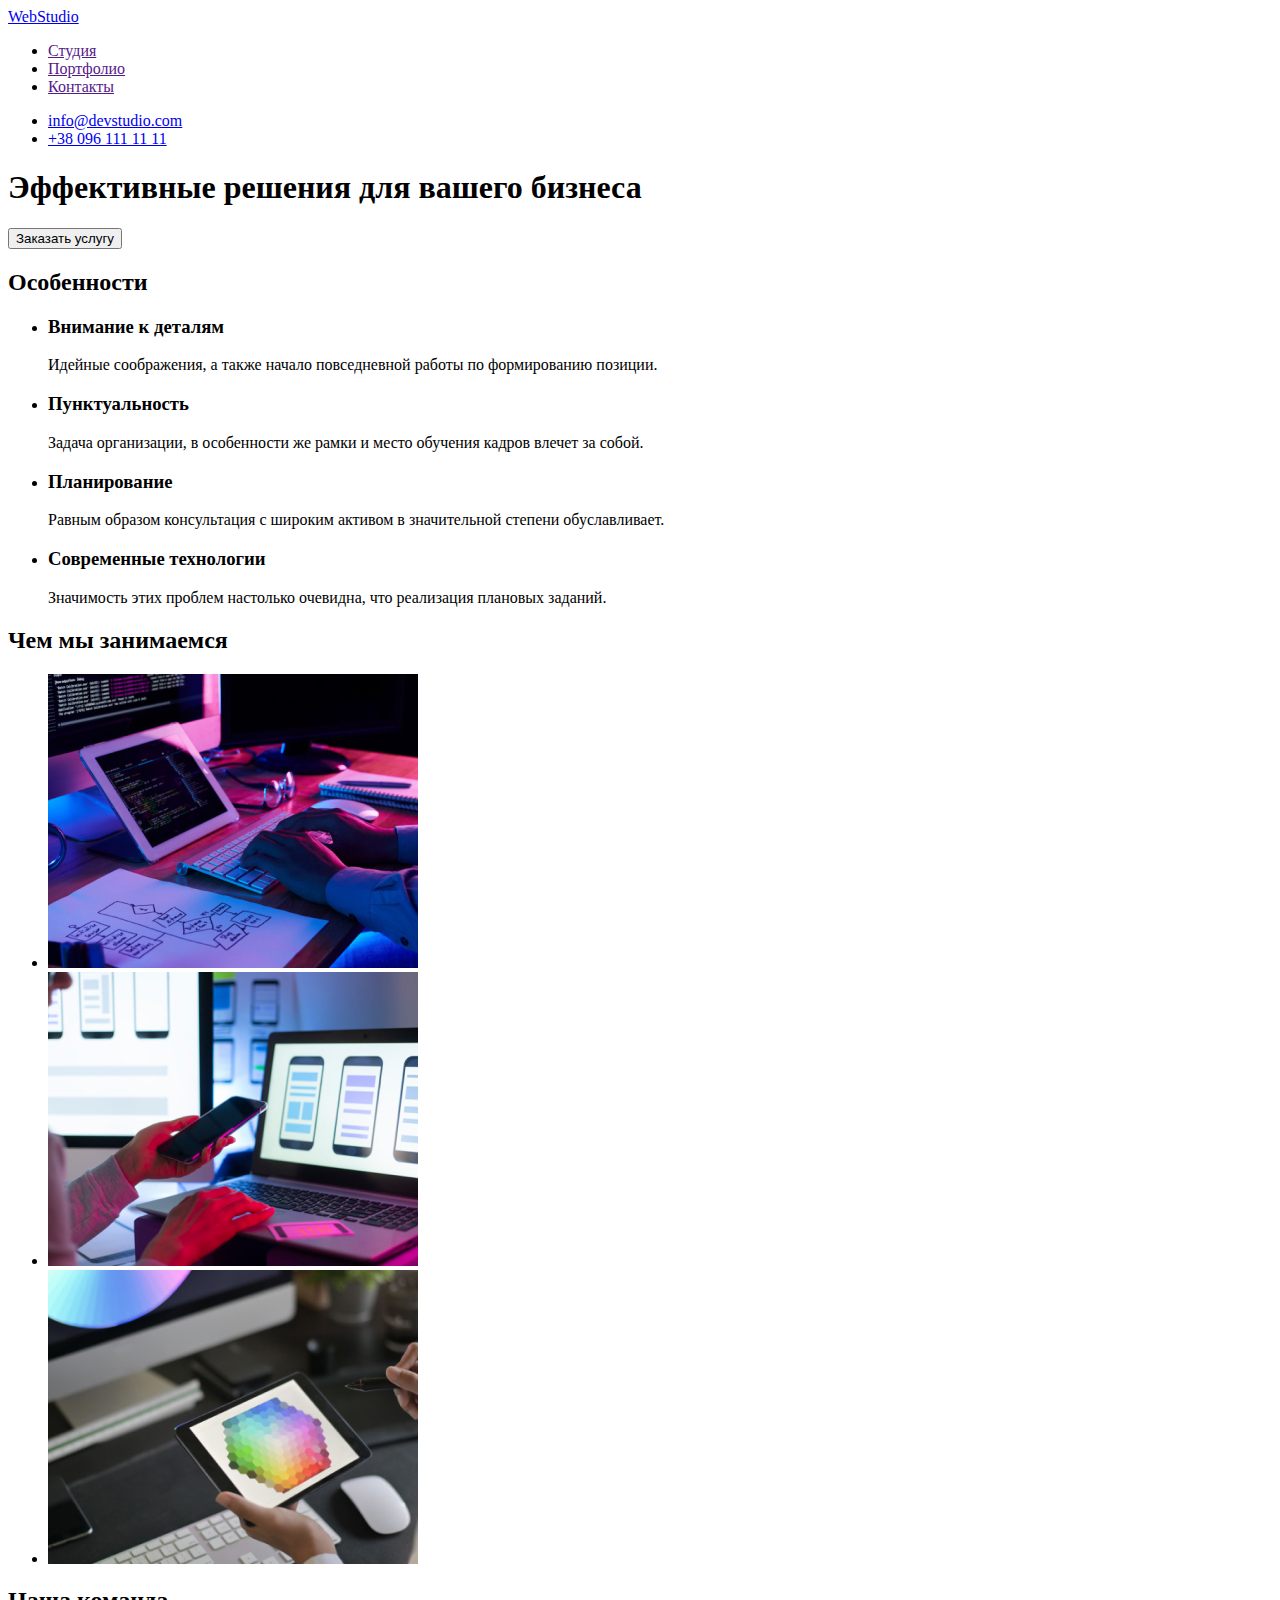
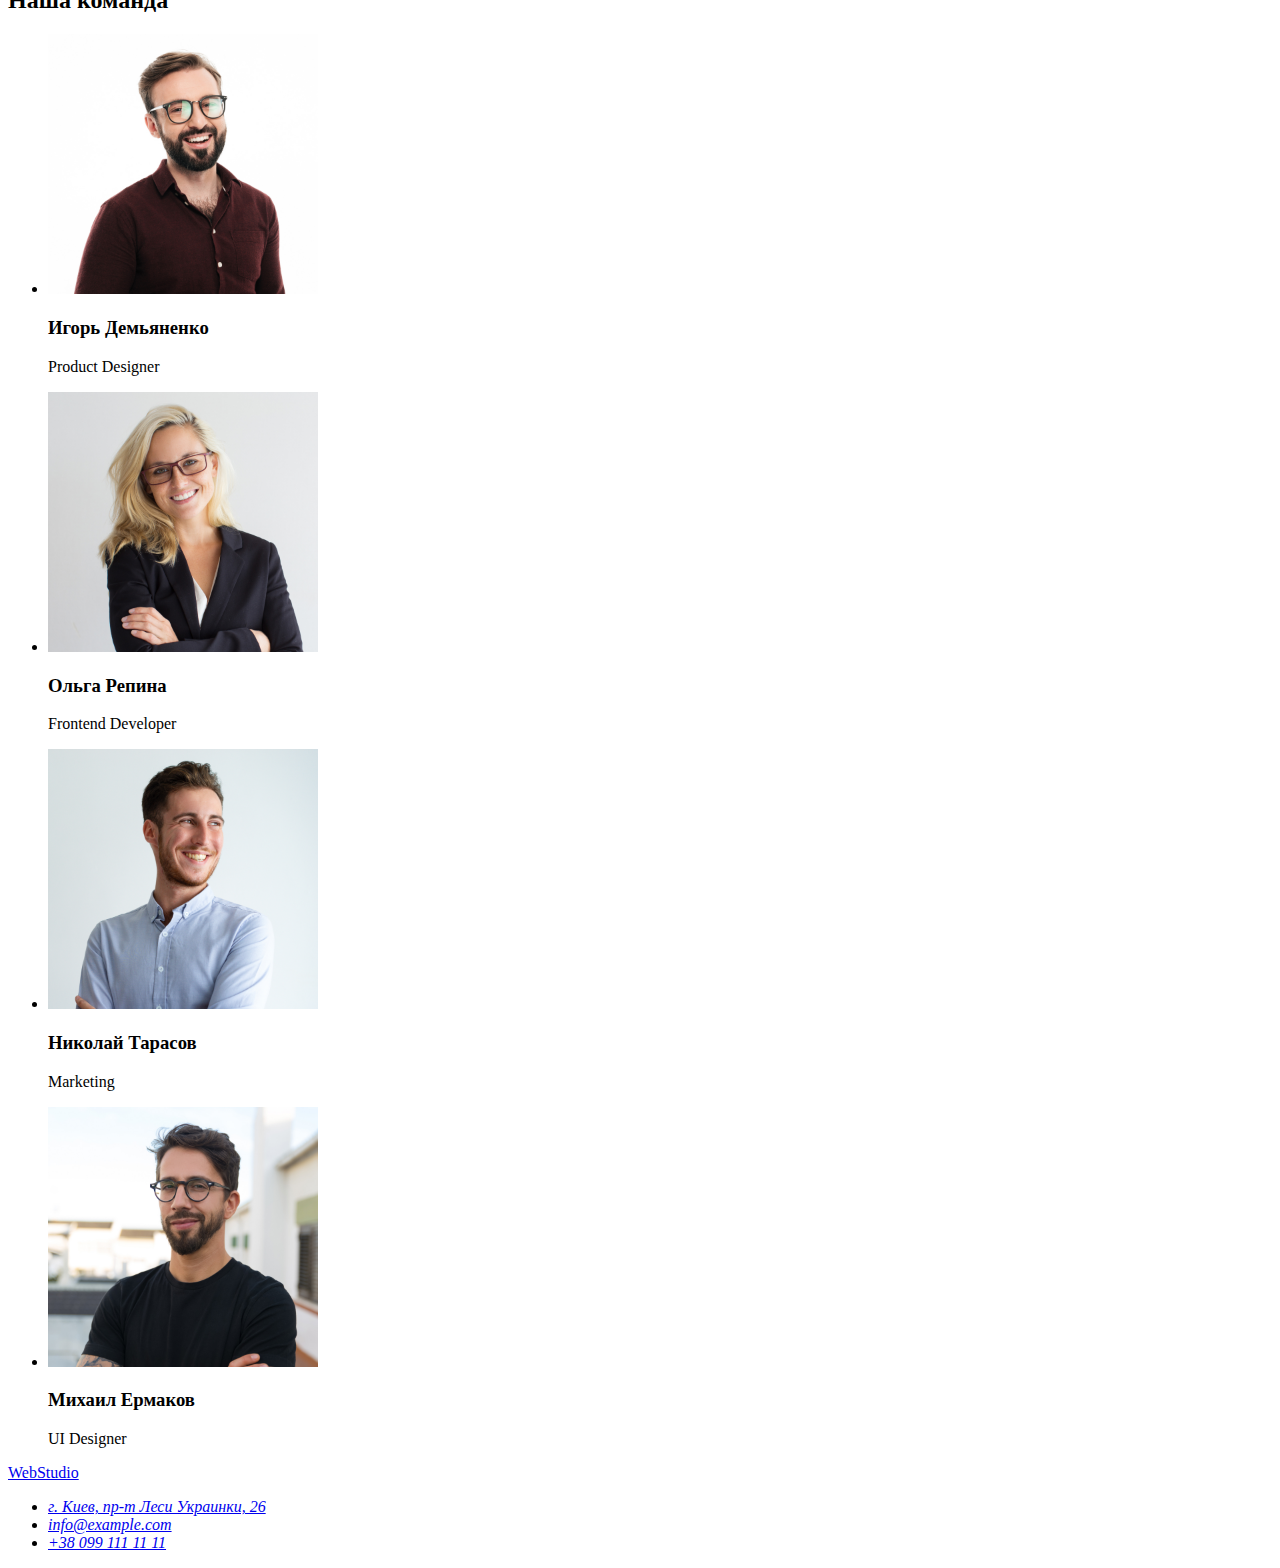
==== index.html @ fd203bd6 "skopiuvala vsi faily" ====
<!DOCTYPE html>
<html lang="ru">
<head>
  <meta charset="UTF-8">
  <meta http-equiv="X-UA-Compatible" content="IE=edge">
  <meta name="viewport" content="width=device-width, initial-scale=1.0">
  <title>Document</title>
</head>
<body>
  <!-- Шапка сторінки з логотипом (верхній блок)-->
  <header>
    <nav>
      <a href="./index.html">WebStudio</a>
      <!-- Навігація на інші сторінки -->
        <ul>
          <li><a href="">Студия</a></li>
          <li><a href="">Портфолио</a></li>
          <li><a href="">Контакты</a></li>
        </ul>
    </nav>
    <ul>
        <li><a href="mailto:info@devstudio.com">info@devstudio.com</a></li>
        <li><a href="tel:+380961111111">+38 096 111 11 11</a></li>
    </ul>
  </header>
  <!-- Унікальний контент сторінки (3 блоки)-->
  <main>
    <!--Эффективные решения для вашего бизнеса-->
    <section>
      <h1>Эффективные решения для вашего бизнеса</h1>
      <button type="button" class="button">Заказать услугу</button>
    </section>
    <!--Чем мы занимаемся-->
    <section>
      <h2>Особенности</h2>
        <ul>
          <li>
            <h3>Внимание к деталям</h3>
            <p>Идейные соображения, а также начало повседневной работы по формированию позиции.</p>
          </li> 
          <li>
            <h3>Пунктуальность</h3> 
            <p>Задача организации, в особенности же рамки и место обучения кадров влечет за собой.</p>
          </li>
          <li>
              <h3>Планирование</h3>
              <p>Равным образом консультация с широким активом в значительной степени обуславливает.</p>
          </li>
          <li>
              <h3>Современные технологии</h3>
              <p>Значимость этих проблем настолько очевидна, что реализация плановых заданий.</p>
          </li>
            </ul>
      </section>
      <section>
        <h2>Чем мы занимаемся</h2>
        <ul>
          <li><img src="./images/box1.jpg" alt="photo1" width="370"></li>
          <li><img src="./images/box2.jpg" alt="photo2" width="370"></li>
          <li><img src="./images/box3.jpg" alt="photo3" width="370"></li>
        </ul>
      </section>
    <!--Наша команда-->
    <section>
      <h2>Наша команда</h2>
      <ul>
        <li>
          <img src="./images/img.jpg" alt="Игорь Демьяненко" width="270">
          <h3>Игорь Демьяненко</h3>
          <p>Product Designer</p>
        </li>
        <li>
          <img src="./images/img(1).jpg" alt="Ольга Репина" width="270">
          <h3>Ольга Репина</h3>
          <p>Frontend Developer</p>
        </li>
        <li>
          <img src="./images/img(2).jpg" alt="Николай Тарасов" width="270">
          <h3>Николай Тарасов</h3>
          <p>Marketing</p>
        </li>
        <li>
          <img src="./images/img(3).jpg" alt="Михаил Ермаков" width="270">
          <h3>Михаил Ермаков</h3>
          <p>UI Designer</p>
        </li>
      </ul>
    </section>
  </main>
  <!-- Підвал сторінки (нижня частина)-->
  <footer>
    <!-- Копірайт -->
    <a href="./index.html">WebStudio</a>
    <!-- Посилання на соцмережі -->
    <address>
    <ul>
      <li><a href="https://goo.gl/maps/HZU3c6R3okZjk7ic6" target="_blank" rel="noopener noreferrer">г. Киев, пр-т Леси Украинки, 26</a></li>
      <li><a href="mailto:info@example.com">info@example.com</a></li>
      <li><a href="tel:+380991111111">+38 099 111 11 11</a></li>
    </ul>
    </address>
  </footer>
</body>
</html>
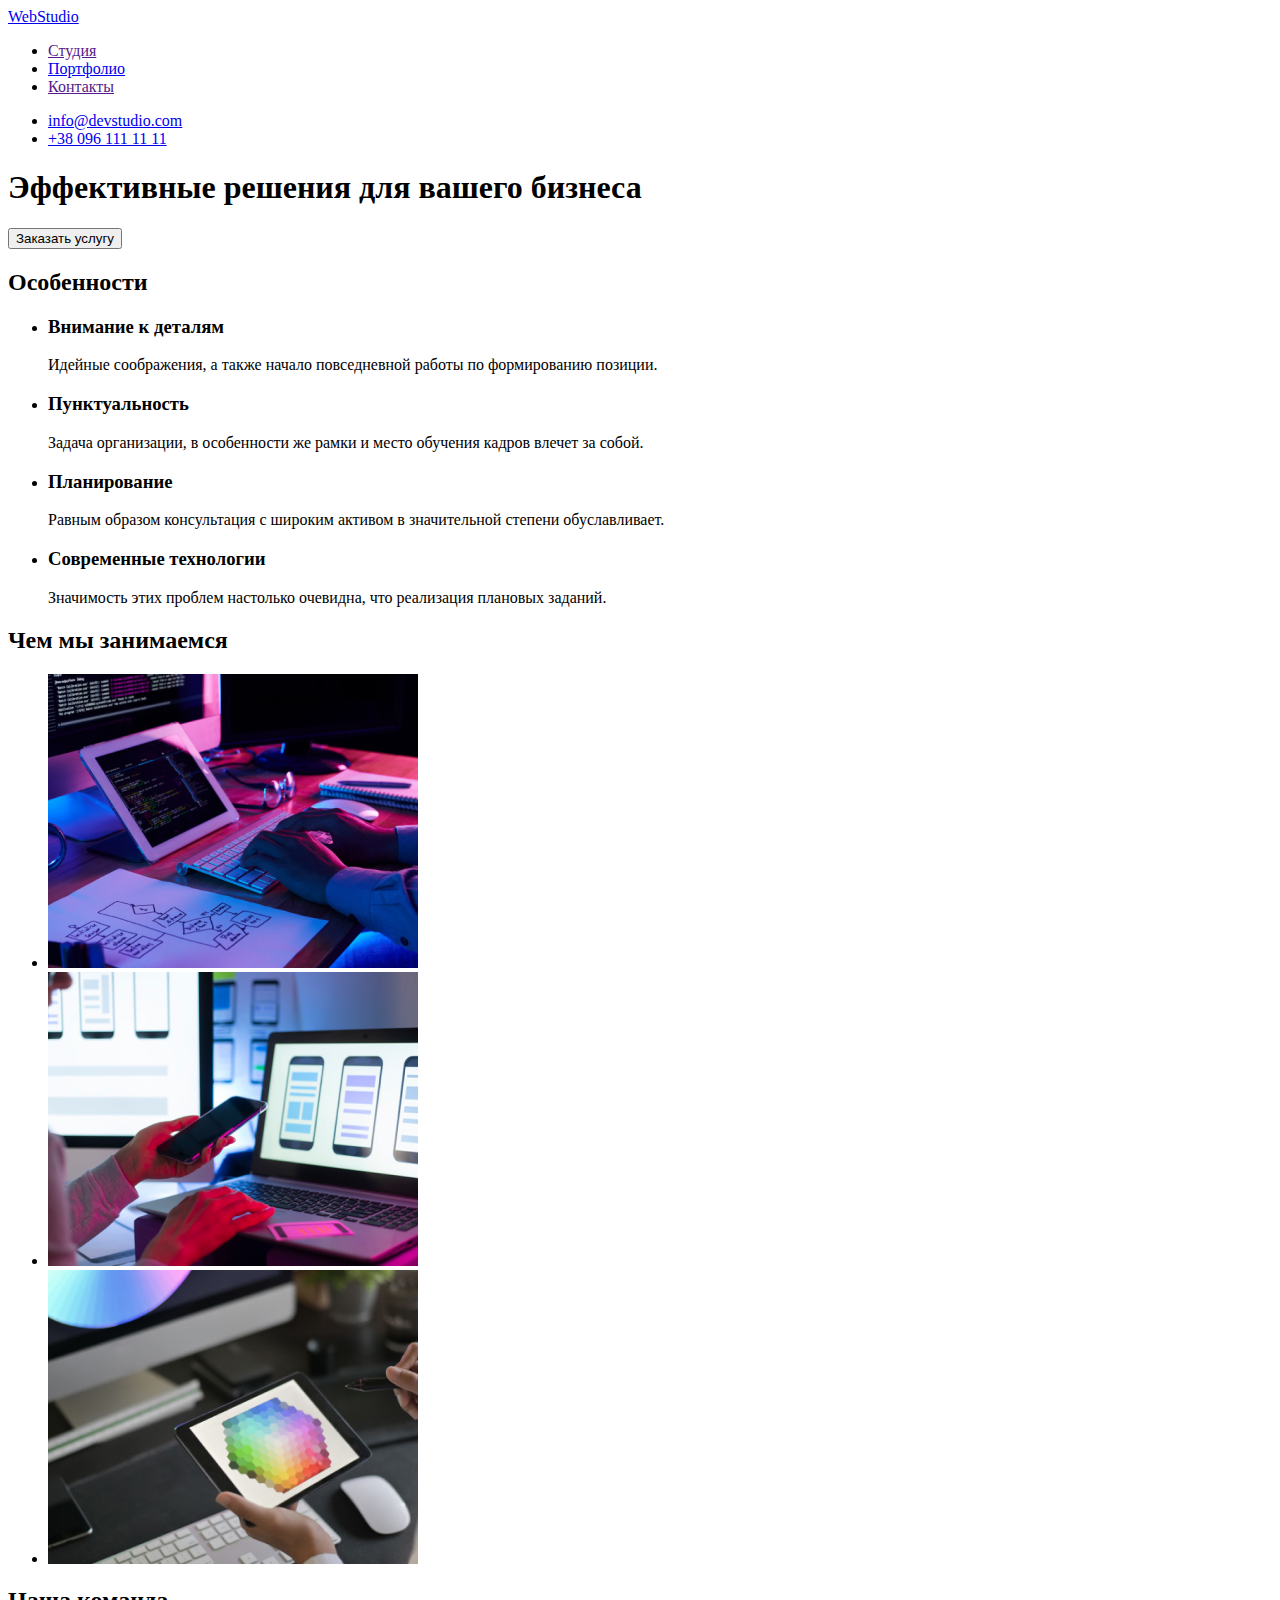
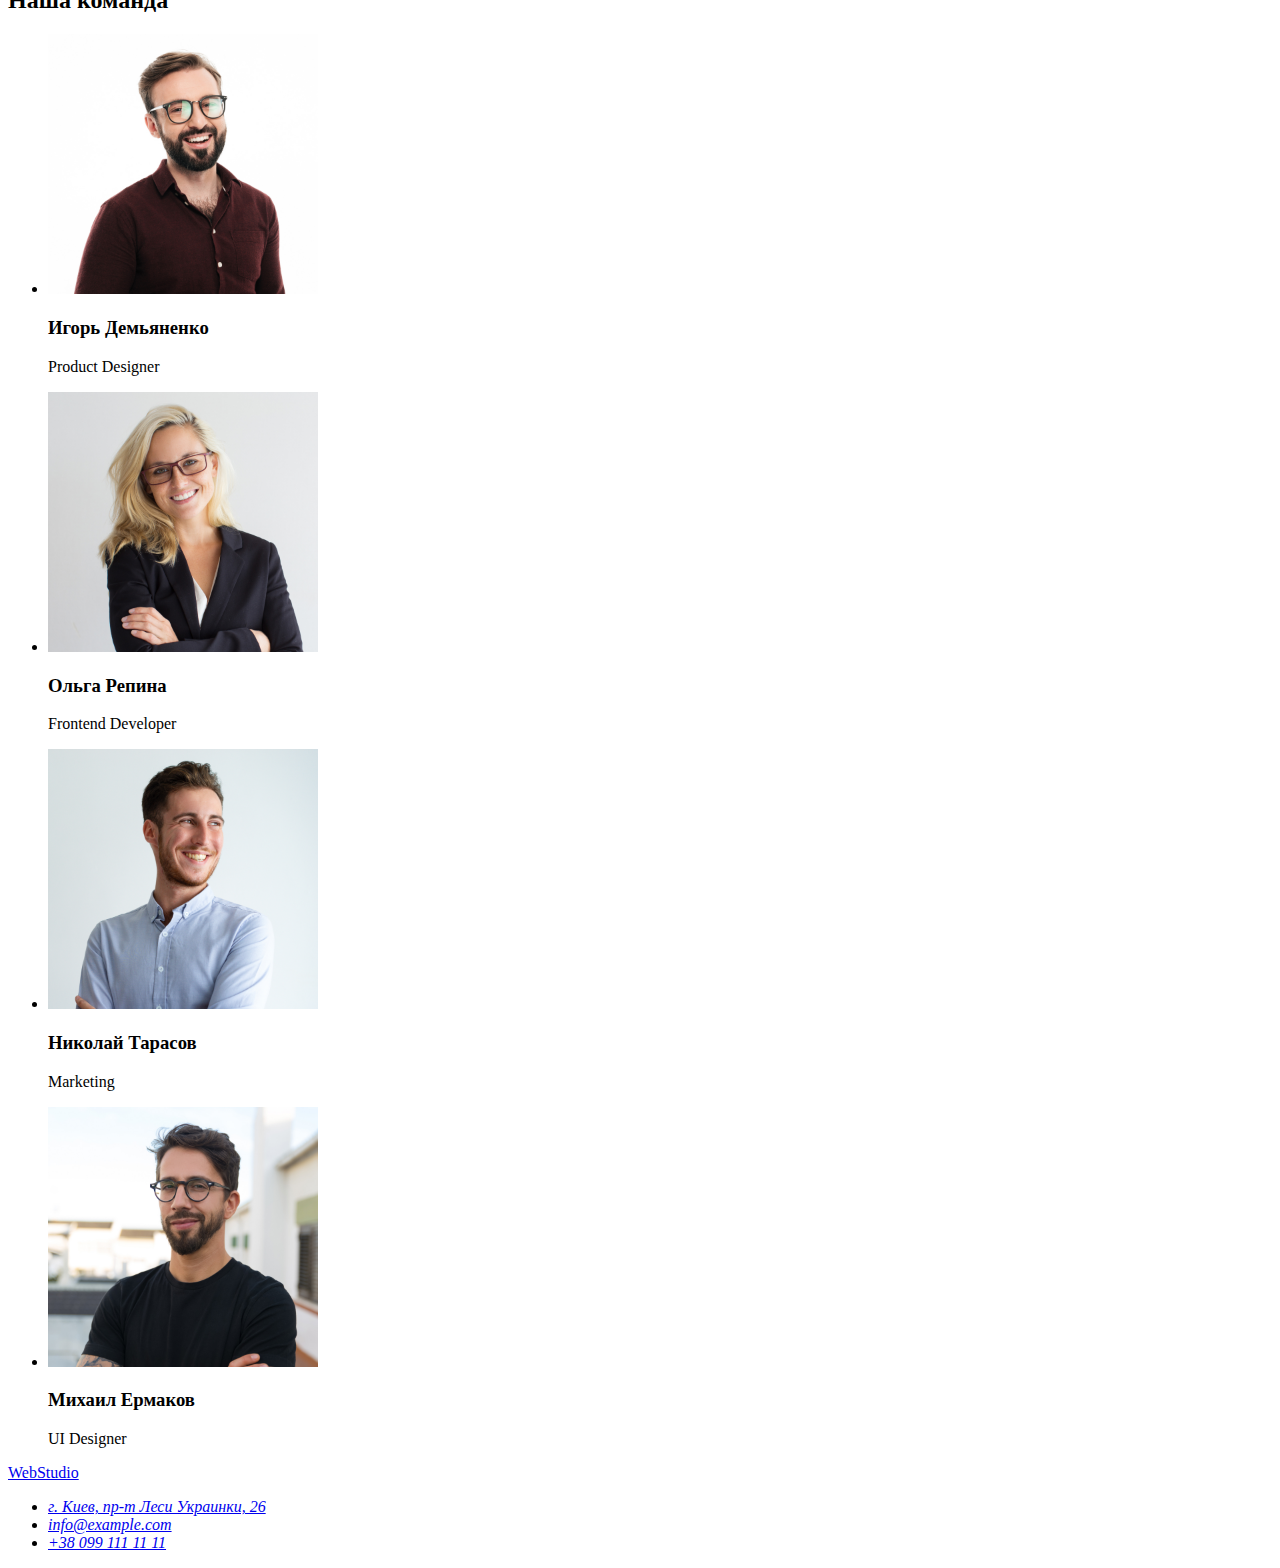
==== commit 7508036e: "portfolio після валідатора" ====
--- a/index.html
+++ b/index.html
@@ -4,7 +4,11 @@
   <meta charset="UTF-8">
   <meta http-equiv="X-UA-Compatible" content="IE=edge">
   <meta name="viewport" content="width=device-width, initial-scale=1.0">
-  <title>Document</title>
+  <title>WebStudio</title>
+  <link rel="stylesheet" href="./css/styles.css">
+  <link rel="preconnect" href="https://fonts.googleapis.com">
+  <link rel="preconnect" href="https://fonts.gstatic.com" crossorigin>
+  <link href="https://fonts.googleapis.com/css2?family=Montserrat:wght@400;700&family=Raleway:wght@400;700&family=Roboto:wght@400;700&display=swap" rel="stylesheet">
 </head>
 <body>
   <!-- Шапка сторінки з логотипом (верхній блок)-->
@@ -14,7 +18,7 @@
       <!-- Навігація на інші сторінки -->
         <ul>
           <li><a href="">Студия</a></li>
-          <li><a href="">Портфолио</a></li>
+          <li><a href="portfolio.html">Портфолио</a></li>
           <li><a href="">Контакты</a></li>
         </ul>
     </nav>
@@ -27,7 +31,7 @@
   <main>
     <!--Эффективные решения для вашего бизнеса-->
     <section>
-      <h1>Эффективные решения для вашего бизнеса</h1>
+      <h1 class="title">Эффективные решения для вашего бизнеса</h1>
       <button type="button" class="button">Заказать услугу</button>
     </section>
     <!--Чем мы занимаемся-->
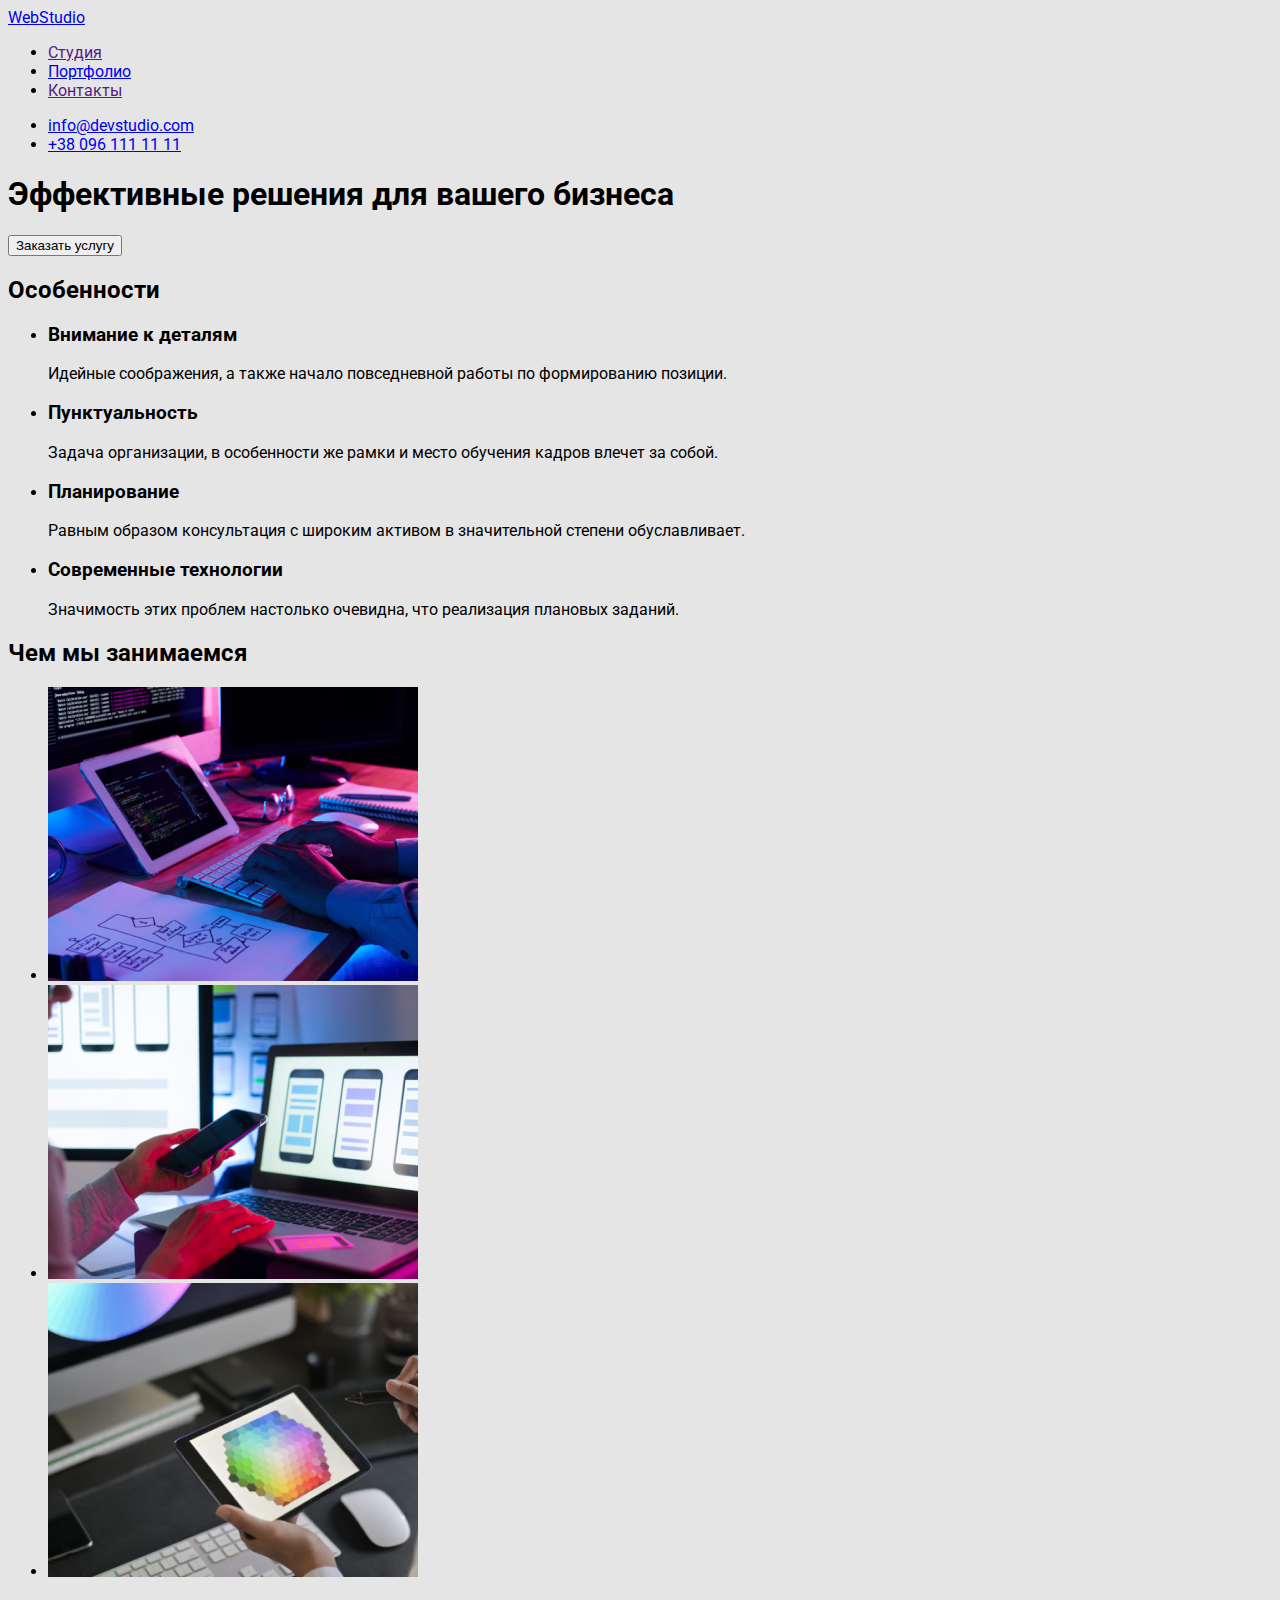
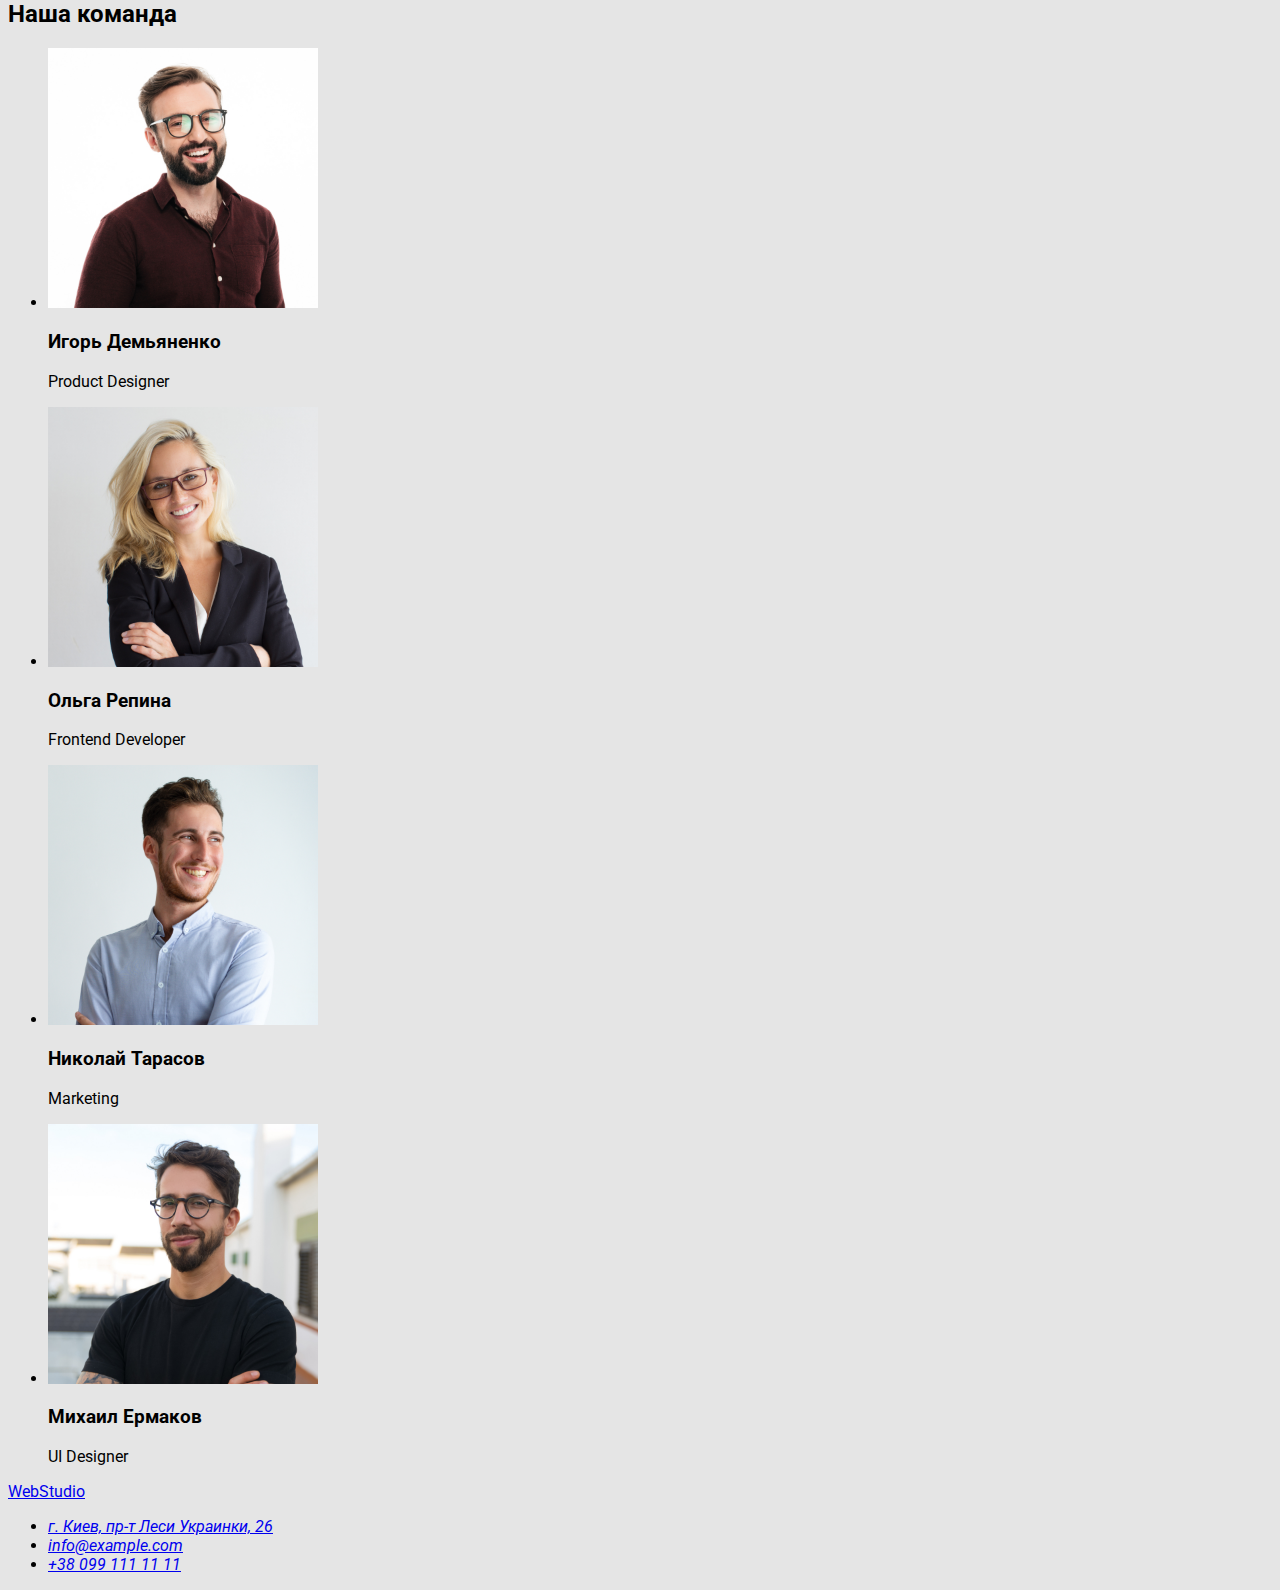
==== commit d2058bc1: "test" ====
--- a/index.html
+++ b/index.html
@@ -8,36 +8,38 @@
   <link rel="stylesheet" href="./css/styles.css">
   <link rel="preconnect" href="https://fonts.googleapis.com">
   <link rel="preconnect" href="https://fonts.gstatic.com" crossorigin>
-  <link href="https://fonts.googleapis.com/css2?family=Montserrat:wght@400;700&family=Raleway:wght@400;700&family=Roboto:wght@400;700&display=swap" rel="stylesheet">
+  <link href="https://fonts.googleapis.com/css2?family=Raleway:wght@700&family=Roboto:wght@400;500;700;900&display=swap"
+    rel="stylesheet">
 </head>
 <body>
   <!-- Шапка сторінки з логотипом (верхній блок)-->
   <header>
     <nav>
-      <a href="./index.html">WebStudio</a>
+      <a class="logo" href="./index.html"><span class="logo-web">Web</span>Studio</a>
       <!-- Навігація на інші сторінки -->
-        <ul>
-          <li><a href="">Студия</a></li>
-          <li><a href="portfolio.html">Портфолио</a></li>
-          <li><a href="">Контакты</a></li>
+        <ul class="site-nav">
+          <li><a class="site-nav-link" href="">Студия</a></li>
+          <li><a class="site-nav-link" href="portfolio.html">Портфолио</a></li>
+          <li><a class="site-nav-link" href="">Контакты</a></li>
         </ul>
     </nav>
-    <ul>
-        <li><a href="mailto:info@devstudio.com">info@devstudio.com</a></li>
-        <li><a href="tel:+380961111111">+38 096 111 11 11</a></li>
+    <ul class="haeder-contact">
+        <li><a class="haeder-contact-mail" href="mailto:info@devstudio.com">info@devstudio.com</a></li>
+        <li><a class="haeder-contact-tel" href="tel:+380961111111">+38 096 111 11 11</a></li>
     </ul>
   </header>
   <!-- Унікальний контент сторінки (3 блоки)-->
   <main>
     <!--Эффективные решения для вашего бизнеса-->
-    <section>
-      <h1 class="title">Эффективные решения для вашего бизнеса</h1>
-      <button type="button" class="button">Заказать услугу</button>
+    <div class="content">
+      <section class="order">
+      <h1 class="order-title">Эффективные решения для вашего бизнеса</h1>
+      <button type="button" class="order-button">Заказать услугу</button>
     </section>
     <!--Чем мы занимаемся-->
-    <section>
-      <h2>Особенности</h2>
-        <ul>
+    <section class="features">
+      <h2 class="features-title">Особенности</h2>
+        <ul class="features-ul">
           <li>
             <h3>Внимание к деталям</h3>
             <p>Идейные соображения, а также начало повседневной работы по формированию позиции.</p>
@@ -56,7 +58,7 @@
           </li>
             </ul>
       </section>
-      <section>
+      <section class="work">
         <h2>Чем мы занимаемся</h2>
         <ul>
           <li><img src="./images/box1.jpg" alt="photo1" width="370"></li>
@@ -65,7 +67,7 @@
         </ul>
       </section>
     <!--Наша команда-->
-    <section>
+    <section class="team">
       <h2>Наша команда</h2>
       <ul>
         <li>
@@ -94,13 +96,13 @@
   <!-- Підвал сторінки (нижня частина)-->
   <footer>
     <!-- Копірайт -->
-    <a href="./index.html">WebStudio</a>
+    <a class="logo" href="./index.html">WebStudio</a>
     <!-- Посилання на соцмережі -->
     <address>
-    <ul>
-      <li><a href="https://goo.gl/maps/HZU3c6R3okZjk7ic6" target="_blank" rel="noopener noreferrer">г. Киев, пр-т Леси Украинки, 26</a></li>
-      <li><a href="mailto:info@example.com">info@example.com</a></li>
-      <li><a href="tel:+380991111111">+38 099 111 11 11</a></li>
+    <ul class="contact">
+      <li><a class="contact-adres" href="https://goo.gl/maps/HZU3c6R3okZjk7ic6" target="_blank" rel="noopener noreferrer">г. Киев, пр-т Леси Украинки, 26</a></li>
+      <li><a class="contact-mail" href="mailto:info@example.com">info@example.com</a></li>
+      <li><a class="contact-tel" href="tel:+380991111111">+38 099 111 11 11</a></li>
     </ul>
     </address>
   </footer>
--- a/css/styles.css
+++ b/css/styles.css
@@ -0,0 +1,68 @@
+body {
+  font-family: 'Roboto', 'Raleway', sans-serif;
+  background: #E5E5E5;
+}
+
+/*
+header {
+  position: absolute;
+width: 1600px;
+height: 80px;
+left: 0px;
+top: 0px;
+background: #FFFFFF;
+}
+
+.logo {
+  position: absolute;
+width: 145px;
+height: 31px;
+left: 215px;
+top: 24px;
+font-family: 'Raleway';
+font-style: normal;
+font-weight: 700;
+font-size: 26px;
+line-height: 31px;
+letter-spacing: 0.03em;
+color: black;
+}
+
+.site-nav {
+position: absolute;
+width: 294px;
+height: 16px;
+left: 453px;
+top: 32px;
+}
+
+.haeder-contact-mail {
+position: absolute;
+width: 135px;
+height: 16px;
+left: 1078px;
+top: 32px;
+font-family: 'Roboto';
+font-style: normal;
+font-weight: 500;
+font-size: 14px;
+line-height: 16px;
+letter-spacing: 0.02em;
+color: #757575;
+}
+
+.haeder-contact-tel {
+position: absolute;
+width: 122px;
+height: 16px;
+left: 1263px;
+top: 32px;
+font-family: 'Roboto';
+font-style: normal;
+font-weight: 500;
+font-size: 14px;
+line-height: 16px;
+letter-spacing: 0.02em;
+color: #757575;
+
+}*/
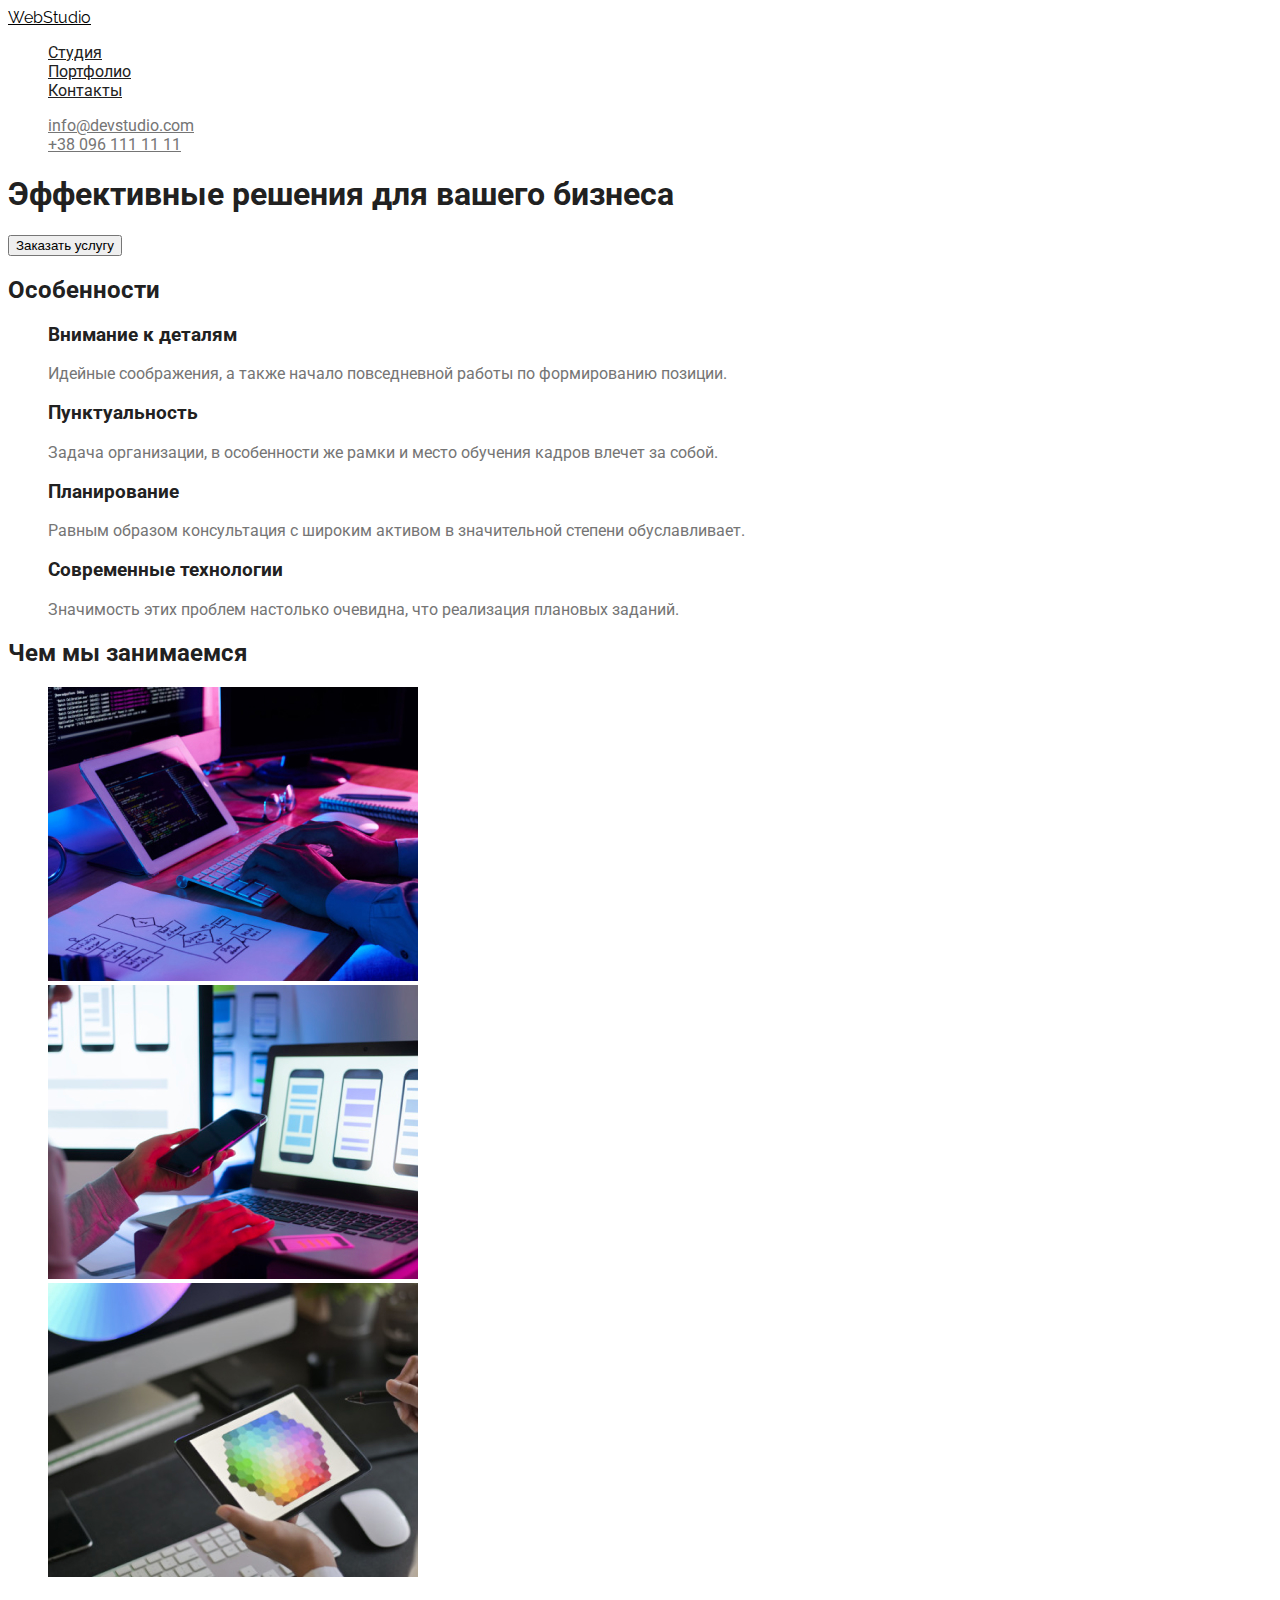
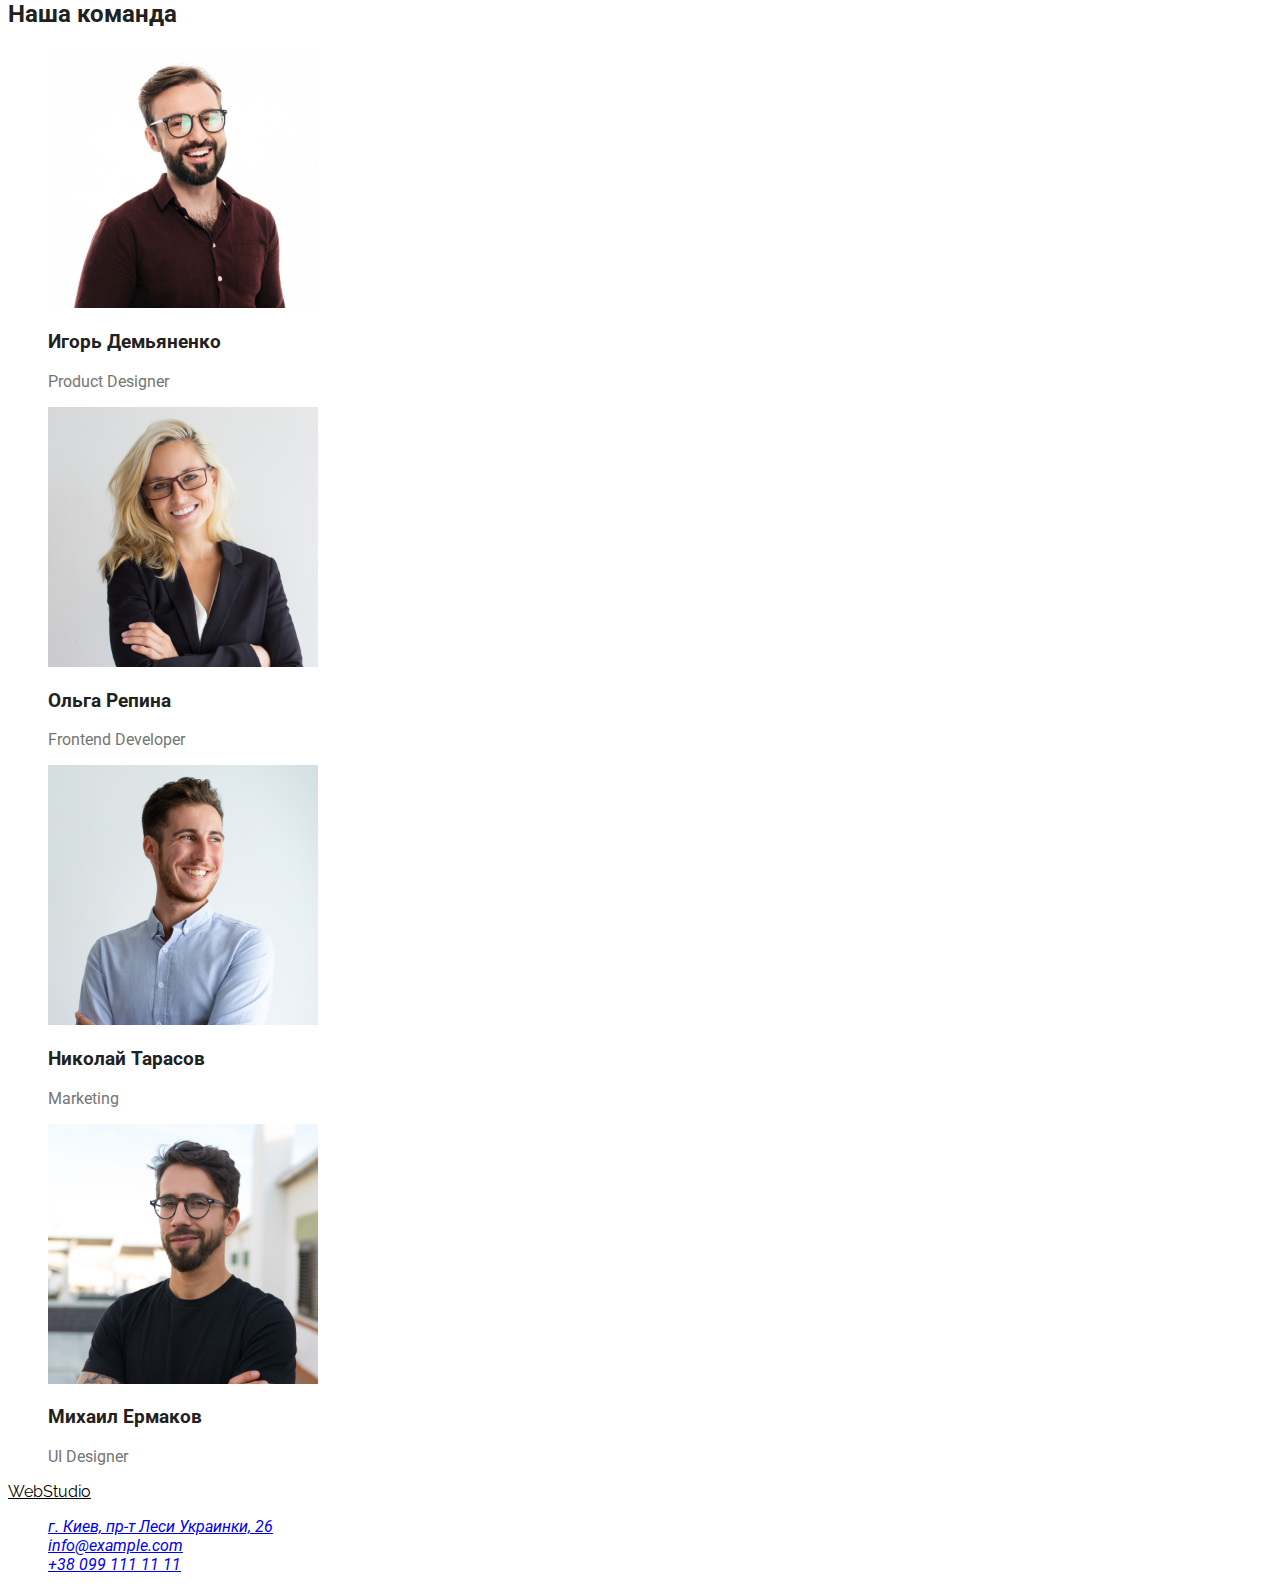
==== commit df3e1fb4: "xxx" ====
--- a/index.html
+++ b/index.html
@@ -17,77 +17,76 @@
     <nav>
       <a class="logo" href="./index.html"><span class="logo-web">Web</span>Studio</a>
       <!-- Навігація на інші сторінки -->
-        <ul class="site-nav">
-          <li><a class="site-nav-link" href="">Студия</a></li>
-          <li><a class="site-nav-link" href="portfolio.html">Портфолио</a></li>
-          <li><a class="site-nav-link" href="">Контакты</a></li>
+        <ul class="site-nav list">
+          <li><a class="link" href="">Студия</a></li>
+          <li><a class="link" href="portfolio.html">Портфолио</a></li>
+          <li><a class="link" href="">Контакты</a></li>
         </ul>
     </nav>
-    <ul class="haeder-contact">
-        <li><a class="haeder-contact-mail" href="mailto:info@devstudio.com">info@devstudio.com</a></li>
-        <li><a class="haeder-contact-tel" href="tel:+380961111111">+38 096 111 11 11</a></li>
+    <ul class="haeder-contact list">
+        <li><a class="h-link" href="mailto:info@devstudio.com">info@devstudio.com</a></li>
+        <li><a class="h-link" href="tel:+380961111111">+38 096 111 11 11</a></li>
     </ul>
   </header>
   <!-- Унікальний контент сторінки (3 блоки)-->
   <main>
     <!--Эффективные решения для вашего бизнеса-->
-    <div class="content">
       <section class="order">
-      <h1 class="order-title">Эффективные решения для вашего бизнеса</h1>
-      <button type="button" class="order-button">Заказать услугу</button>
+      <h1 class="section-title">Эффективные решения для вашего бизнеса</h1>
+      <button type="button" class="button">Заказать услугу</button>
     </section>
     <!--Чем мы занимаемся-->
-    <section class="features">
-      <h2 class="features-title">Особенности</h2>
-        <ul class="features-ul">
+    <section class="section">
+      <h2 class="section-title">Особенности</h2>
+        <ul class="feature-list list">
           <li>
-            <h3>Внимание к деталям</h3>
+            <h3 class="title">Внимание к деталям</h3>
             <p>Идейные соображения, а также начало повседневной работы по формированию позиции.</p>
           </li> 
           <li>
-            <h3>Пунктуальность</h3> 
+            <h3 class="title">Пунктуальность</h3> 
             <p>Задача организации, в особенности же рамки и место обучения кадров влечет за собой.</p>
           </li>
           <li>
-              <h3>Планирование</h3>
+              <h3 class="title">Планирование</h3>
               <p>Равным образом консультация с широким активом в значительной степени обуславливает.</p>
           </li>
           <li>
-              <h3>Современные технологии</h3>
+              <h3 class="title">Современные технологии</h3>
               <p>Значимость этих проблем настолько очевидна, что реализация плановых заданий.</p>
           </li>
             </ul>
       </section>
-      <section class="work">
-        <h2>Чем мы занимаемся</h2>
-        <ul>
+      <section class="section">
+        <h2 class="section-title">Чем мы занимаемся</h2>
+        <ul class="list">
           <li><img src="./images/box1.jpg" alt="photo1" width="370"></li>
           <li><img src="./images/box2.jpg" alt="photo2" width="370"></li>
           <li><img src="./images/box3.jpg" alt="photo3" width="370"></li>
         </ul>
       </section>
     <!--Наша команда-->
-    <section class="team">
-      <h2>Наша команда</h2>
-      <ul>
+    <section class="section">
+      <h2 class="section-title">Наша команда</h2>
+      <ul class="team list">
         <li>
           <img src="./images/img.jpg" alt="Игорь Демьяненко" width="270">
-          <h3>Игорь Демьяненко</h3>
+          <h3 class="title" >Игорь Демьяненко</h3>
           <p>Product Designer</p>
         </li>
         <li>
           <img src="./images/img(1).jpg" alt="Ольга Репина" width="270">
-          <h3>Ольга Репина</h3>
+          <h3 class="title" >Ольга Репина</h3>
           <p>Frontend Developer</p>
         </li>
         <li>
           <img src="./images/img(2).jpg" alt="Николай Тарасов" width="270">
-          <h3>Николай Тарасов</h3>
+          <h3 class="title" >Николай Тарасов</h3>
           <p>Marketing</p>
         </li>
         <li>
           <img src="./images/img(3).jpg" alt="Михаил Ермаков" width="270">
-          <h3>Михаил Ермаков</h3>
+          <h3 class="title" >Михаил Ермаков</h3>
           <p>UI Designer</p>
         </li>
       </ul>
@@ -99,7 +98,7 @@
     <a class="logo" href="./index.html">WebStudio</a>
     <!-- Посилання на соцмережі -->
     <address>
-    <ul class="contact">
+    <ul class="contact list">
       <li><a class="contact-adres" href="https://goo.gl/maps/HZU3c6R3okZjk7ic6" target="_blank" rel="noopener noreferrer">г. Киев, пр-т Леси Украинки, 26</a></li>
       <li><a class="contact-mail" href="mailto:info@example.com">info@example.com</a></li>
       <li><a class="contact-tel" href="tel:+380991111111">+38 099 111 11 11</a></li>
--- a/css/styles.css
+++ b/css/styles.css
@@ -1,9 +1,80 @@
+:root{
+  --primary-text-color:#757575;
+  --title-color:#212121;
+  --link-hover-color: #2196F3;
+  --background-color-grey: #2F303A;
+
+}
+
 body {
   font-family: 'Roboto', 'Raleway', sans-serif;
-  background: #E5E5E5;
+  background: #fff;
+  color: var(--primary-text-color);
 }
 
+.list{
+  list-style: none;
+}
+
+.logo {
+font-family: 'Raleway';
+color: black;
+}
+
+.logo:hover{
+  color: var(--link-hover-color);
+}
+
+/* site-nav */
+.site-nav .link {
+color: #212121
+}
+
+.site-nav .link:hover,
+.site-nav .link:focus
+{
+  color: var(--link-hover-color);
+}
+
+.haeder-contact .h-link {
+  color: var(--primary-text-color);
+}
+
+.haeder-contact .h-link:hover,
+.haeder-contact .h-link:focus 
+{
+  color: var(--link-hover-color)
+}
+ 
+/* section */
+.section-title{
+  color: var(--title-color);
+}
+
+/* features  Особенности*/
+.feature-list .title {
+color: var(--title-color);
+}
+
+.team .title{
+  color: var(--title-color)
+}
+/* 
+.order > .section-title{
+  color: #FFFFFF
+} */
+
+
+
 /*
+колір основного тексту #212121
+колір h1 #FFFFFF
+колір web #2196F3
+колір p, mail tel (header) #757575
+колір background #2F303A
+колір background наша команда #F5F4FA ;
+колір
+
 header {
   position: absolute;
 width: 1600px;
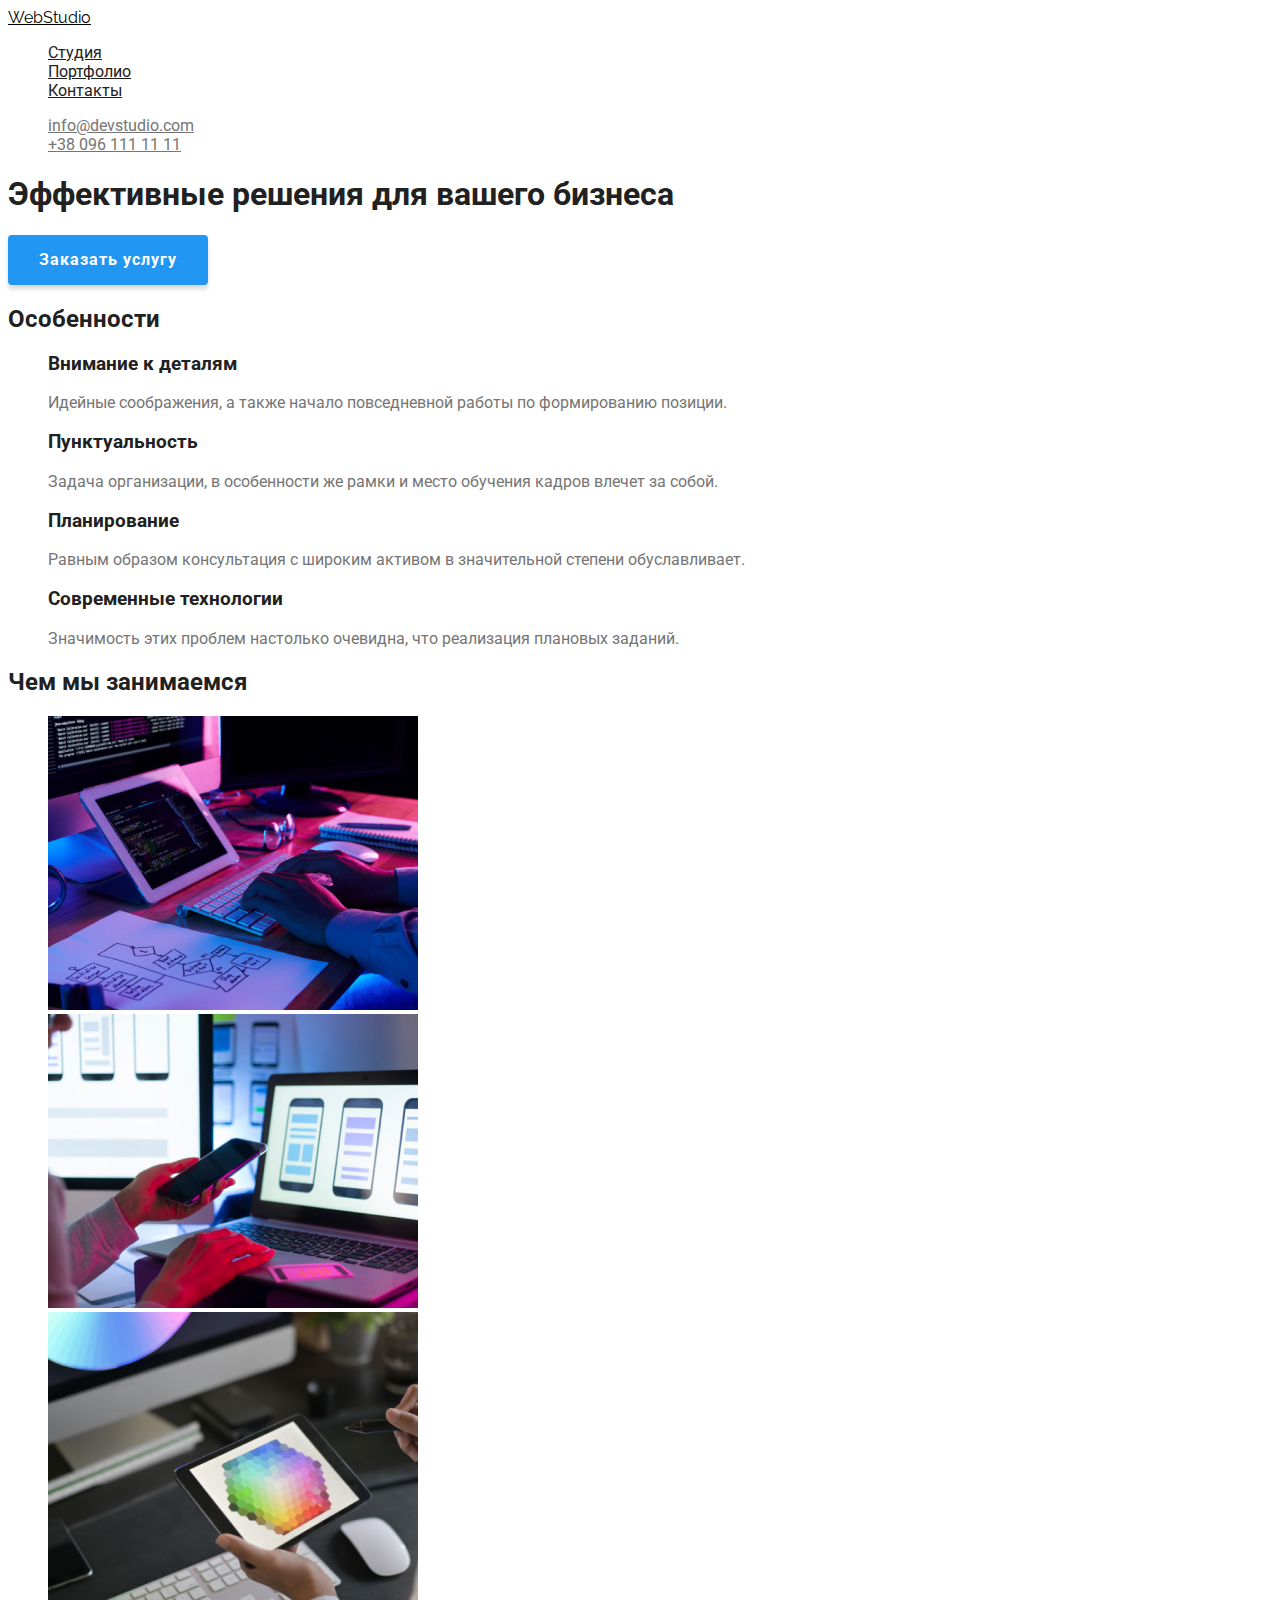
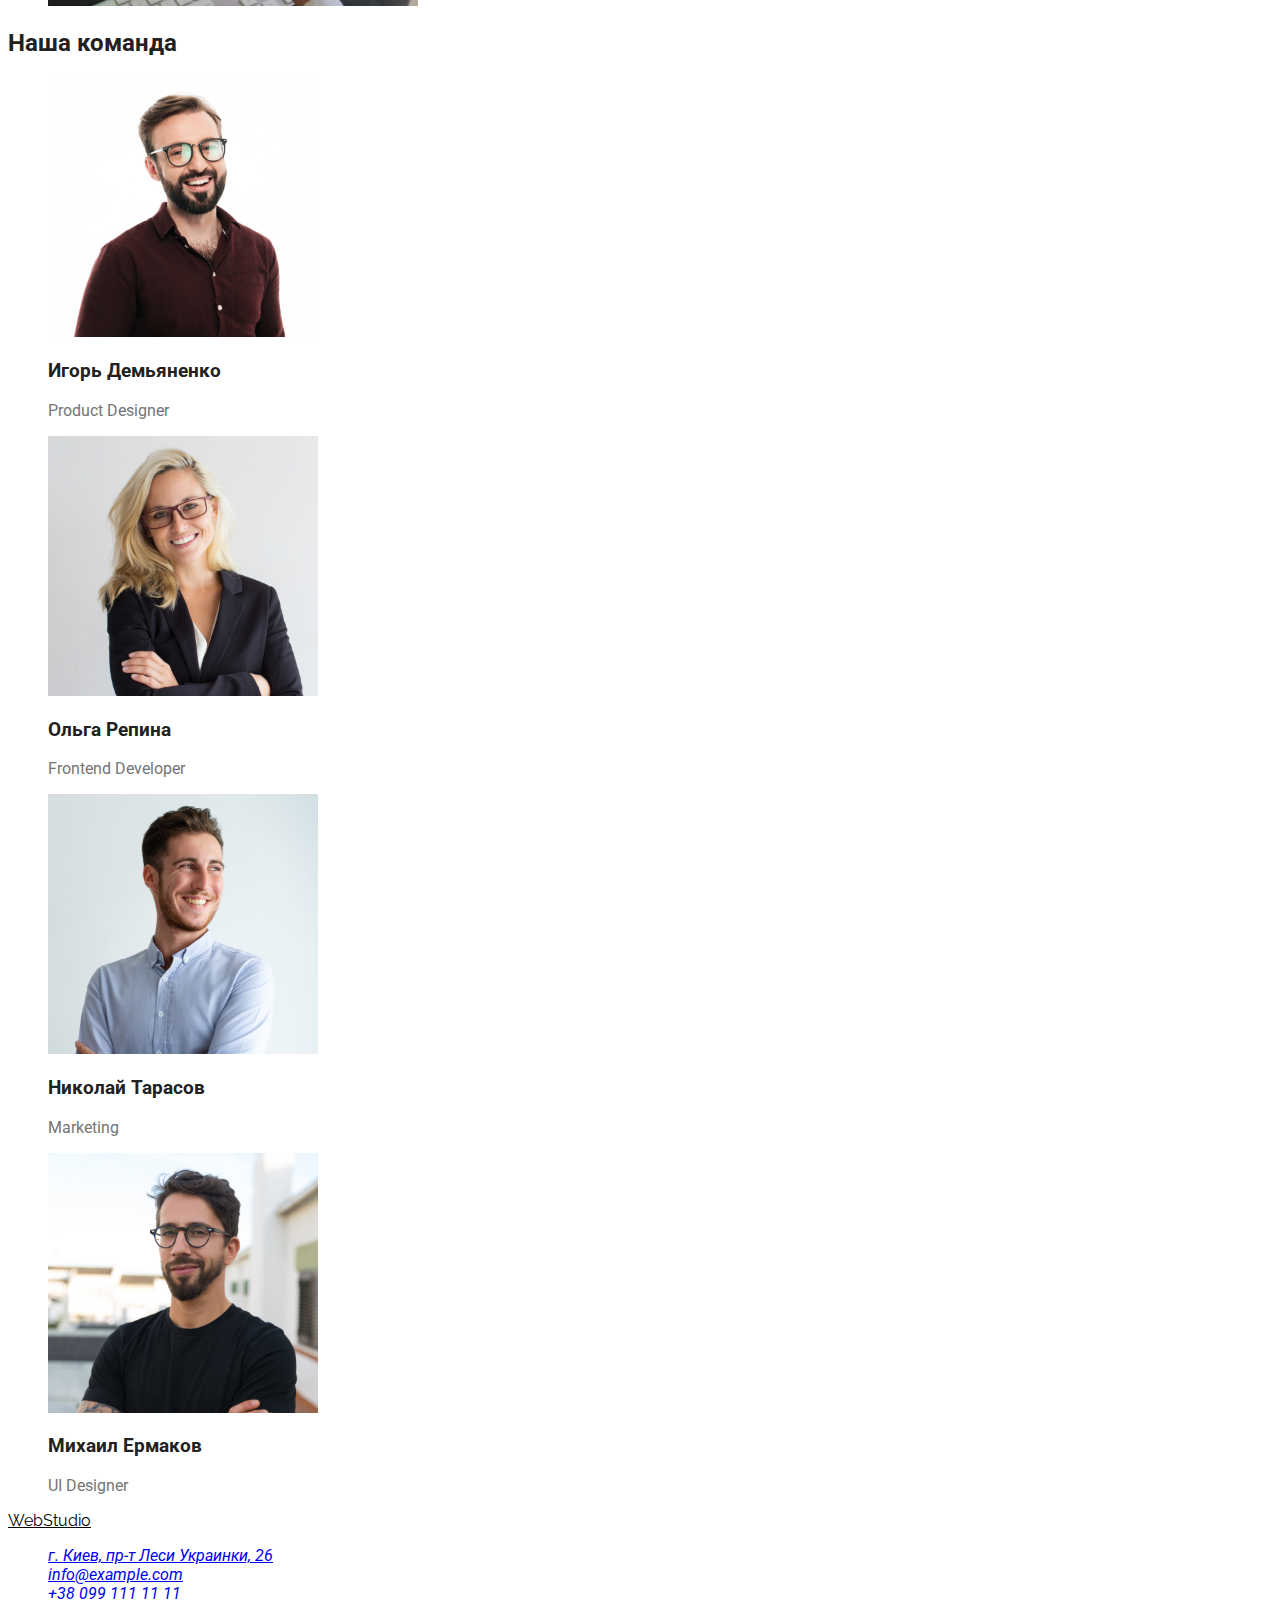
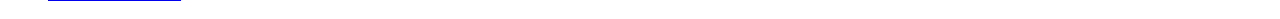
==== commit 34fa972f: "проміжний" ====
--- a/index.html
+++ b/index.html
@@ -19,7 +19,7 @@
       <!-- Навігація на інші сторінки -->
         <ul class="site-nav list">
           <li><a class="link" href="">Студия</a></li>
-          <li><a class="link" href="portfolio.html">Портфолио</a></li>
+          <li><a class="link" href="./portfolio.html">Портфолио</a></li>
           <li><a class="link" href="">Контакты</a></li>
         </ul>
     </nav>
@@ -33,10 +33,10 @@
     <!--Эффективные решения для вашего бизнеса-->
       <section class="order">
       <h1 class="section-title">Эффективные решения для вашего бизнеса</h1>
-      <button type="button" class="button">Заказать услугу</button>
+      <button type="button" class="button"> <span class="button-text">Заказать услугу</span> </button>
     </section>
     <!--Чем мы занимаемся-->
-    <section class="section">
+    <section class="section feature">
       <h2 class="section-title">Особенности</h2>
         <ul class="feature-list list">
           <li>
--- a/css/styles.css
+++ b/css/styles.css
@@ -2,7 +2,9 @@
   --primary-text-color:#757575;
   --title-color:#212121;
   --link-hover-color: #2196F3;
-  --background-color-grey: #2F303A;
+  --primary-bg-color: #2F303A;
+  --bg-color-wite: #fff;
+  --bg-color-grey: #F5F4FA;
 
 }
 
@@ -59,6 +61,42 @@
 .team .title{
   color: var(--title-color)
 }
+
+/* button */
+.button {
+;
+background-color: var(--link-hover-color);
+width: 200px;
+height: 50px;
+left: 700px;
+top: 430px;
+box-shadow: 0px 4px 4px rgba(0, 0, 0, 0.15);
+border-radius: 4px;
+border: none;
+
+}
+
+.button-text{
+color: #fff;
+width: 136px;
+height: 30px;
+left: 732px;
+top: 440px;
+font-family: 'Roboto';
+font-style: normal;
+font-weight: 700;
+font-size: 16px;
+line-height: 30px;
+align-items: center;
+text-align: center;
+letter-spacing: 0.06em;
+
+}
+
+
+
+
+
 /* 
 .order > .section-title{
   color: #FFFFFF
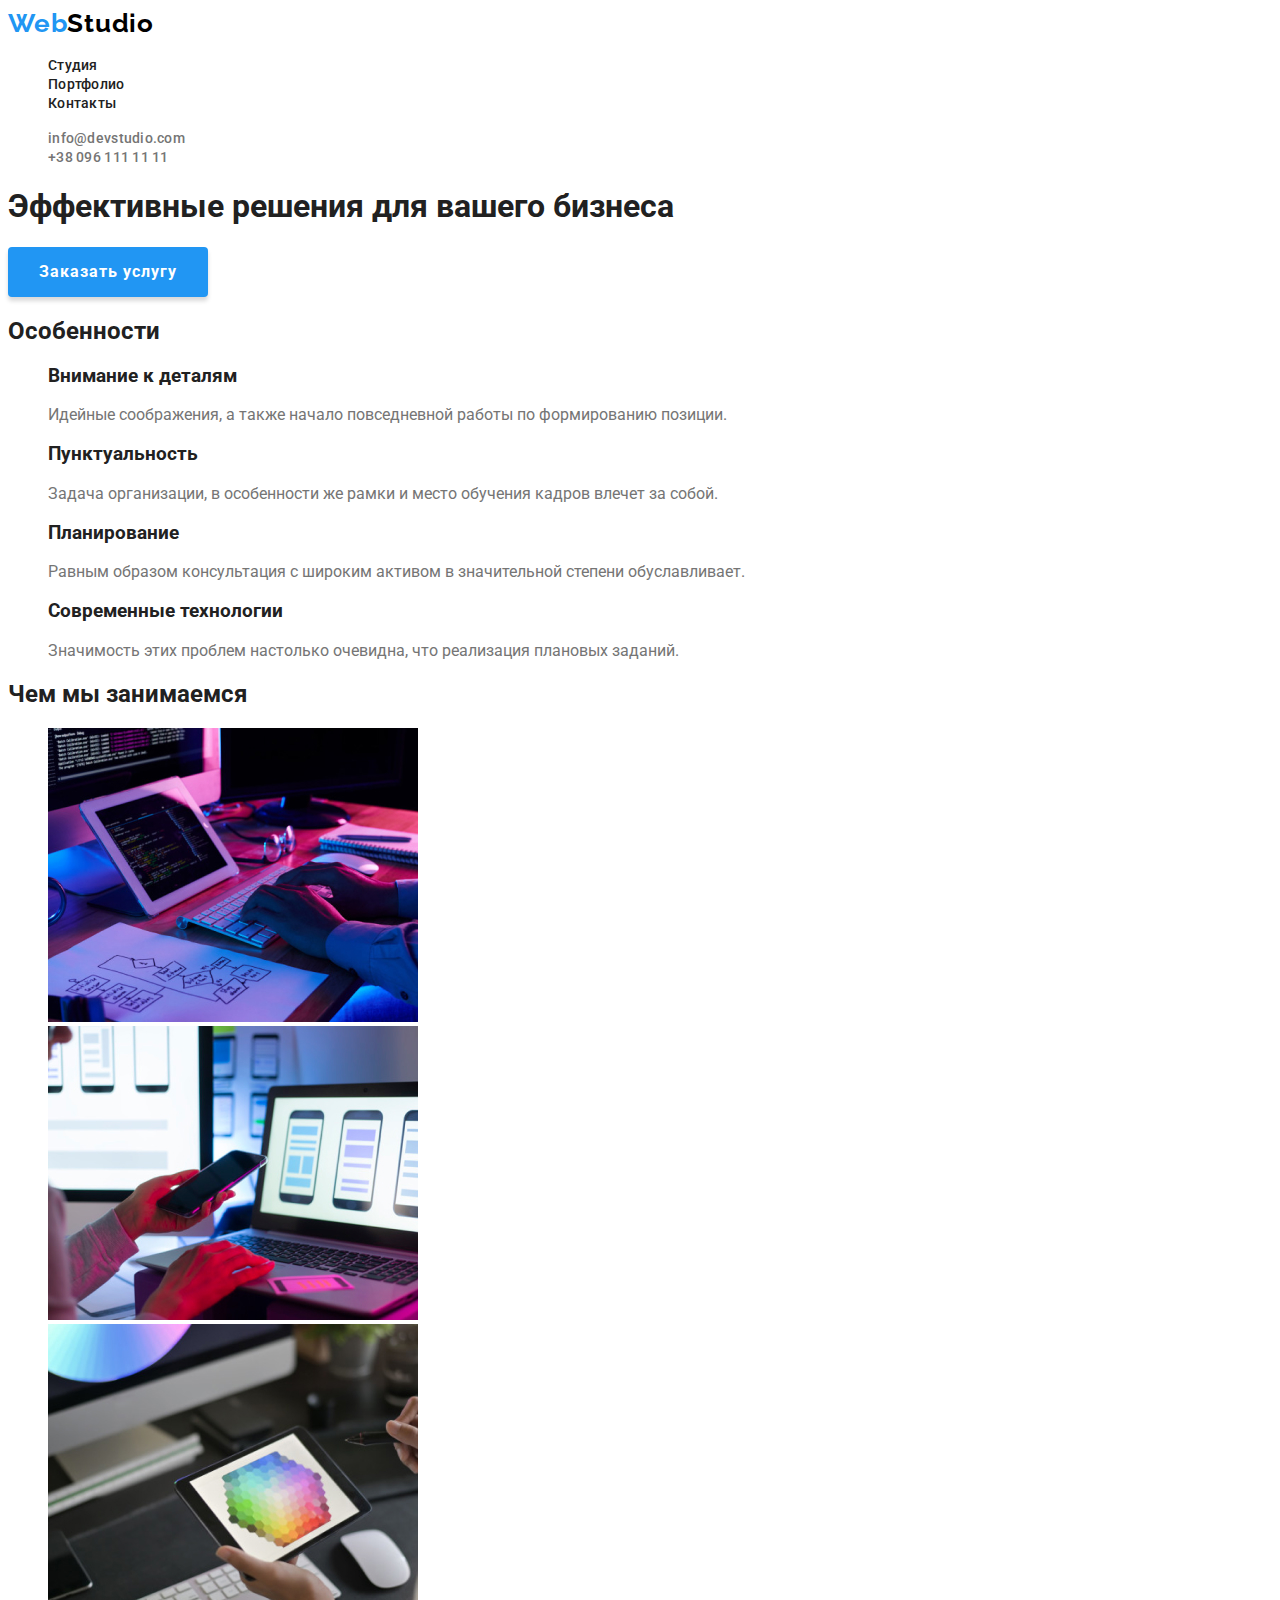
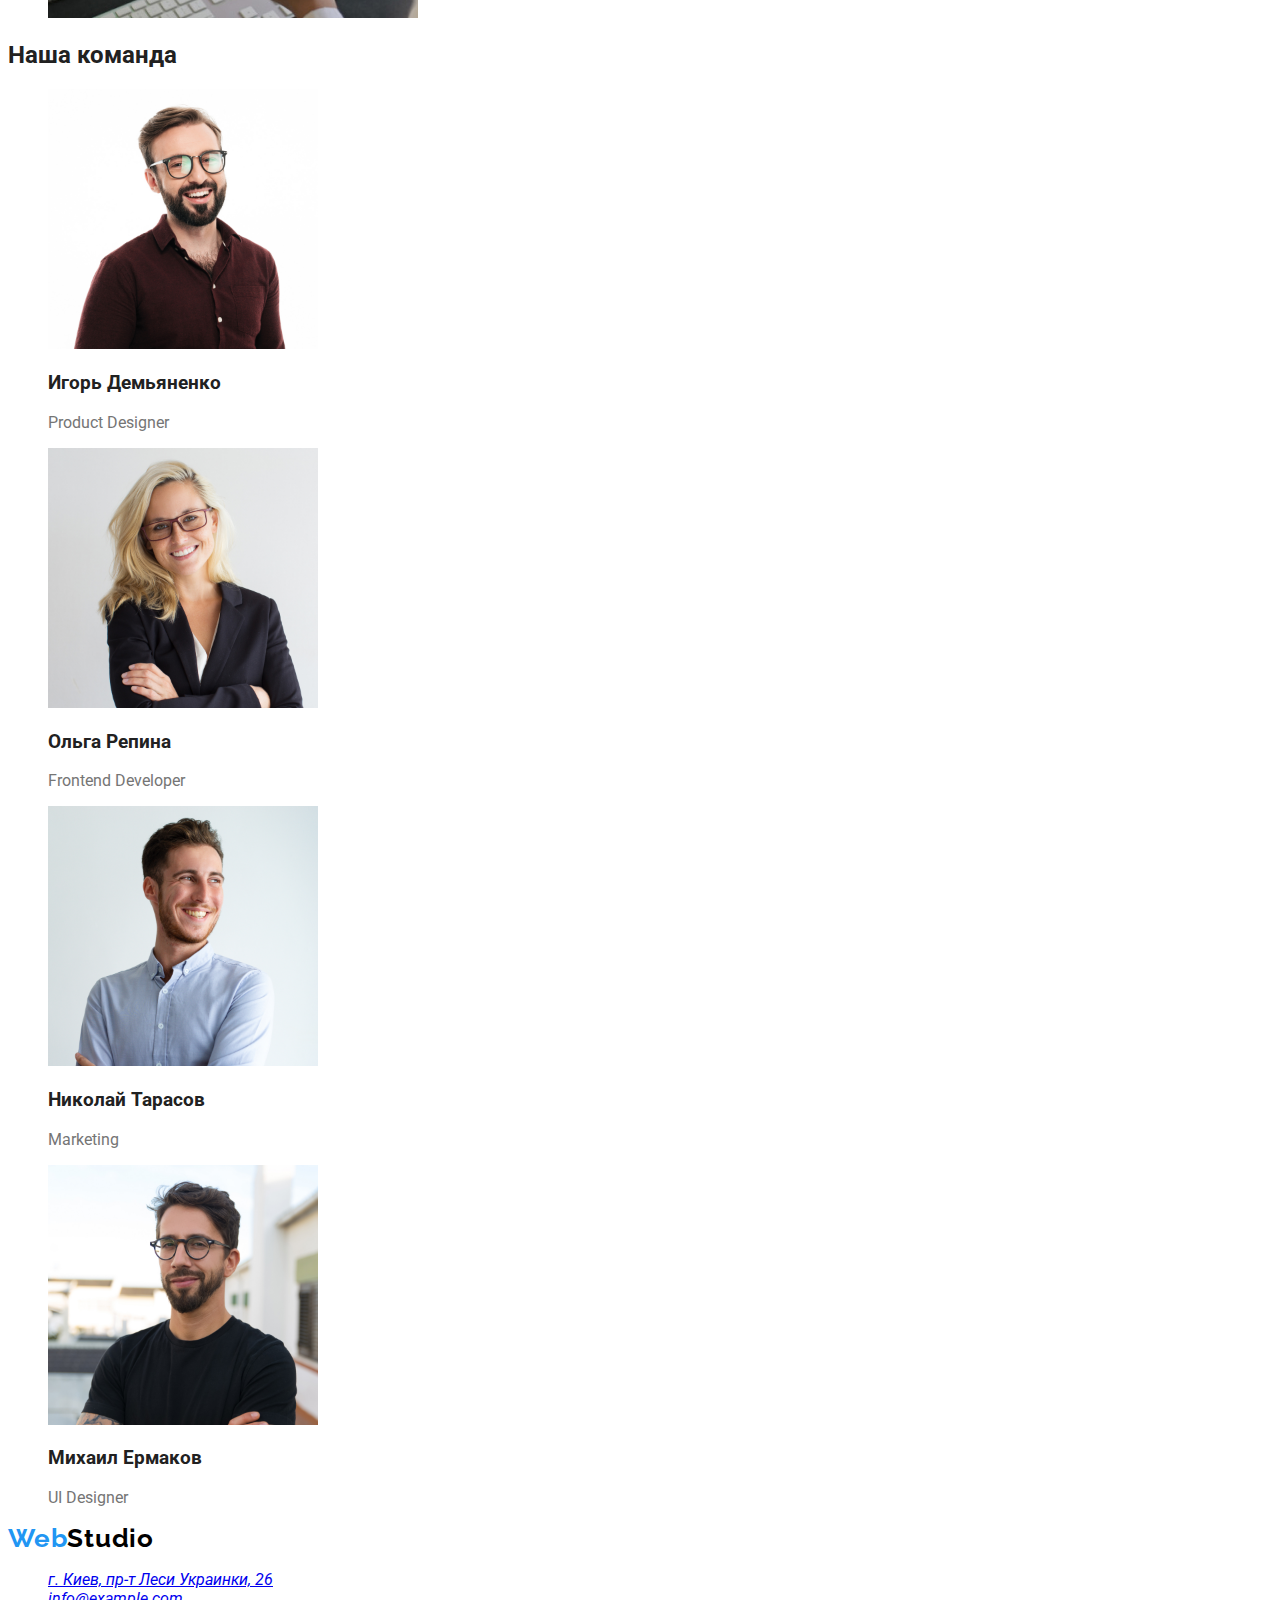
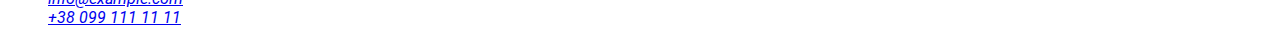
==== commit a059b300: "проміжний" ====
--- a/index.html
+++ b/index.html
@@ -95,7 +95,7 @@
   <!-- Підвал сторінки (нижня частина)-->
   <footer>
     <!-- Копірайт -->
-    <a class="logo" href="./index.html">WebStudio</a>
+    <a class="logo" href="./index.html"> <span class="logo-web">Web</span>Studio</a>
     <!-- Посилання на соцмережі -->
     <address>
     <ul class="contact list">
--- a/css/styles.css
+++ b/css/styles.css
@@ -19,17 +19,42 @@
 }
 
 .logo {
+width: 145px;
+height: 31px;
+left: 215px;
+top: 24px;
 font-family: 'Raleway';
+font-style: normal;
+font-weight: 700;
+font-size: 26px;
+line-height: 31px;
+letter-spacing: 0.03em;
 color: black;
+text-decoration:none;
 }
 
 .logo:hover{
   color: var(--link-hover-color);
 }
 
+.logo-web{
+  color: var(--link-hover-color)
+}
+
 /* site-nav */
 .site-nav .link {
-color: #212121
+color: #212121;
+width: 68px;
+height: 16px;
+left: 679px;
+top: 32px;
+font-family: 'Roboto';
+font-style: normal;
+font-weight: 500;
+font-size: 14px;
+line-height: 16px;
+letter-spacing: 0.02em;
+text-decoration:none;
 }
 
 .site-nav .link:hover,
@@ -40,6 +65,17 @@
 
 .haeder-contact .h-link {
   color: var(--primary-text-color);
+  text-decoration:none;
+  width: 122px;
+height: 16px;
+left: 1263px;
+top: 32px;
+font-family: 'Roboto';
+font-style: normal;
+font-weight: 500;
+font-size: 14px;
+line-height: 16px;
+letter-spacing: 0.02em;
 }
 
 .haeder-contact .h-link:hover,
@@ -64,7 +100,6 @@
 
 /* button */
 .button {
-;
 background-color: var(--link-hover-color);
 width: 200px;
 height: 50px;
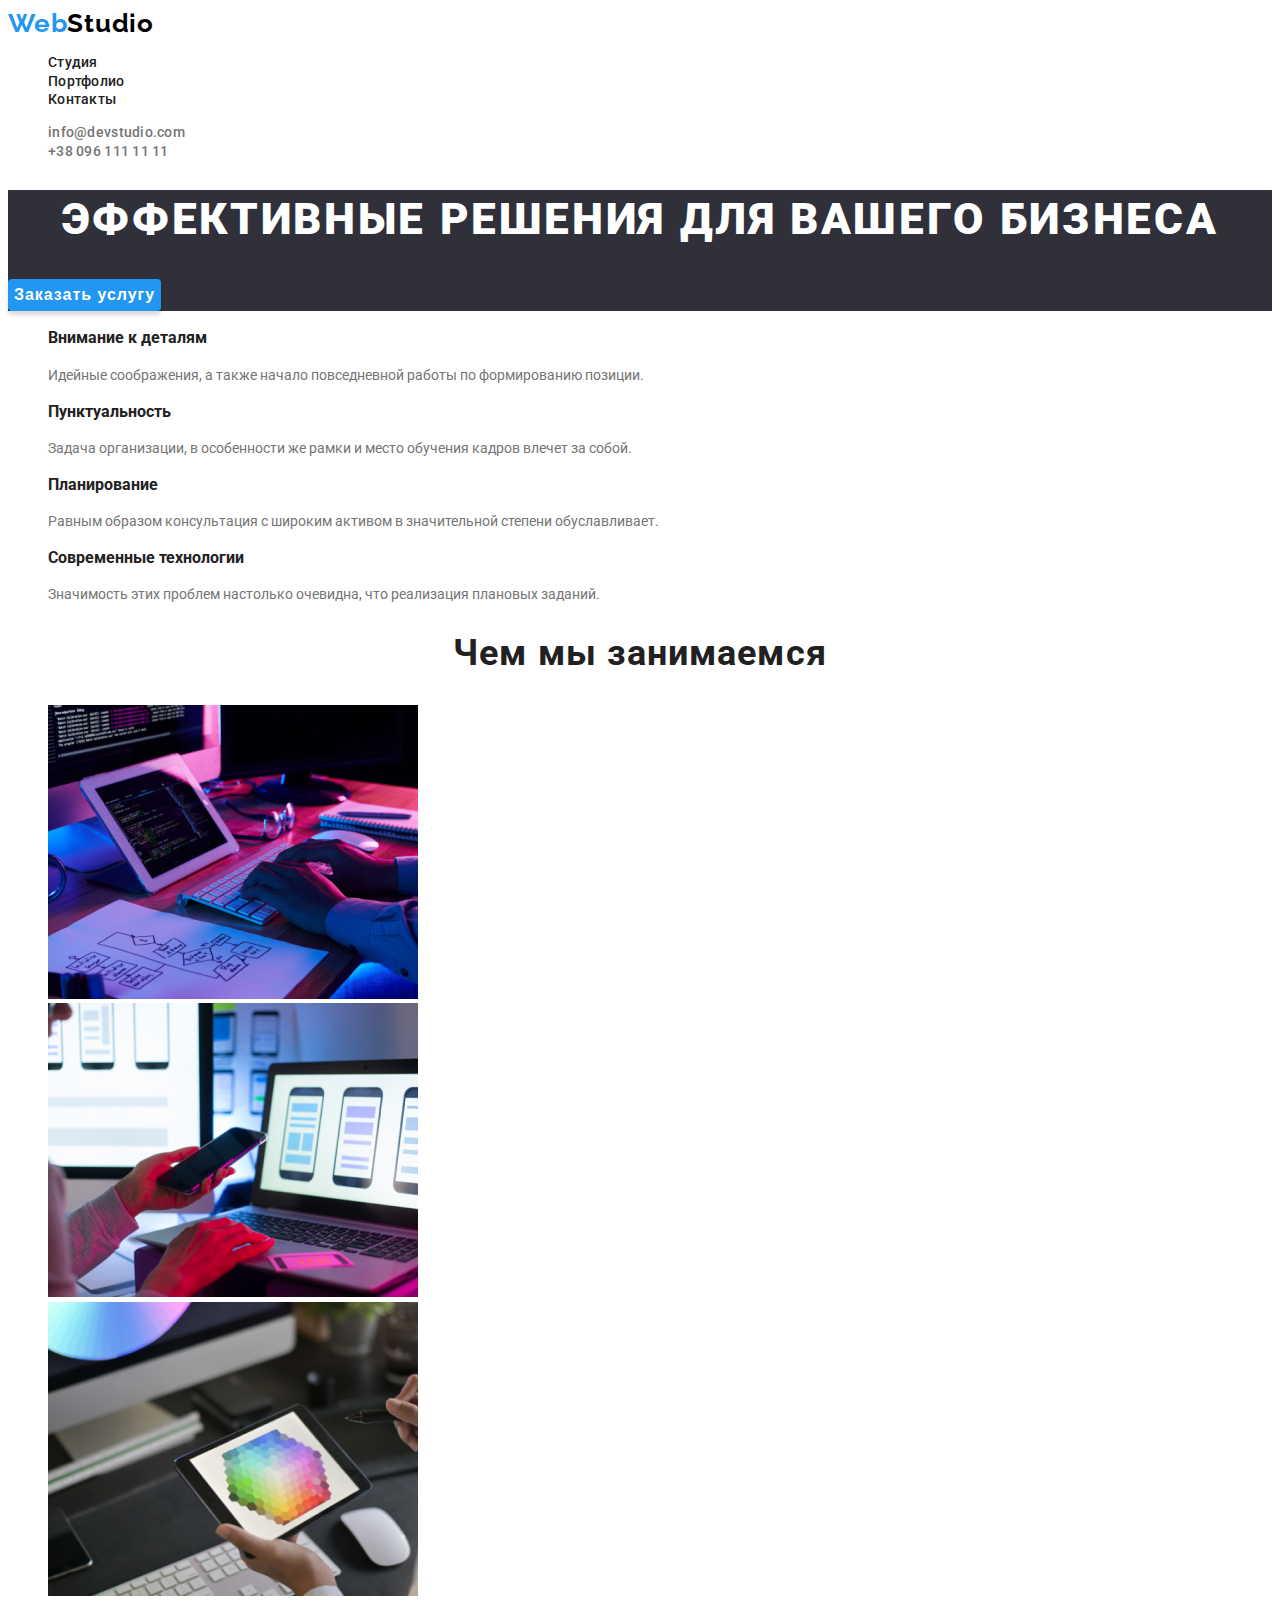
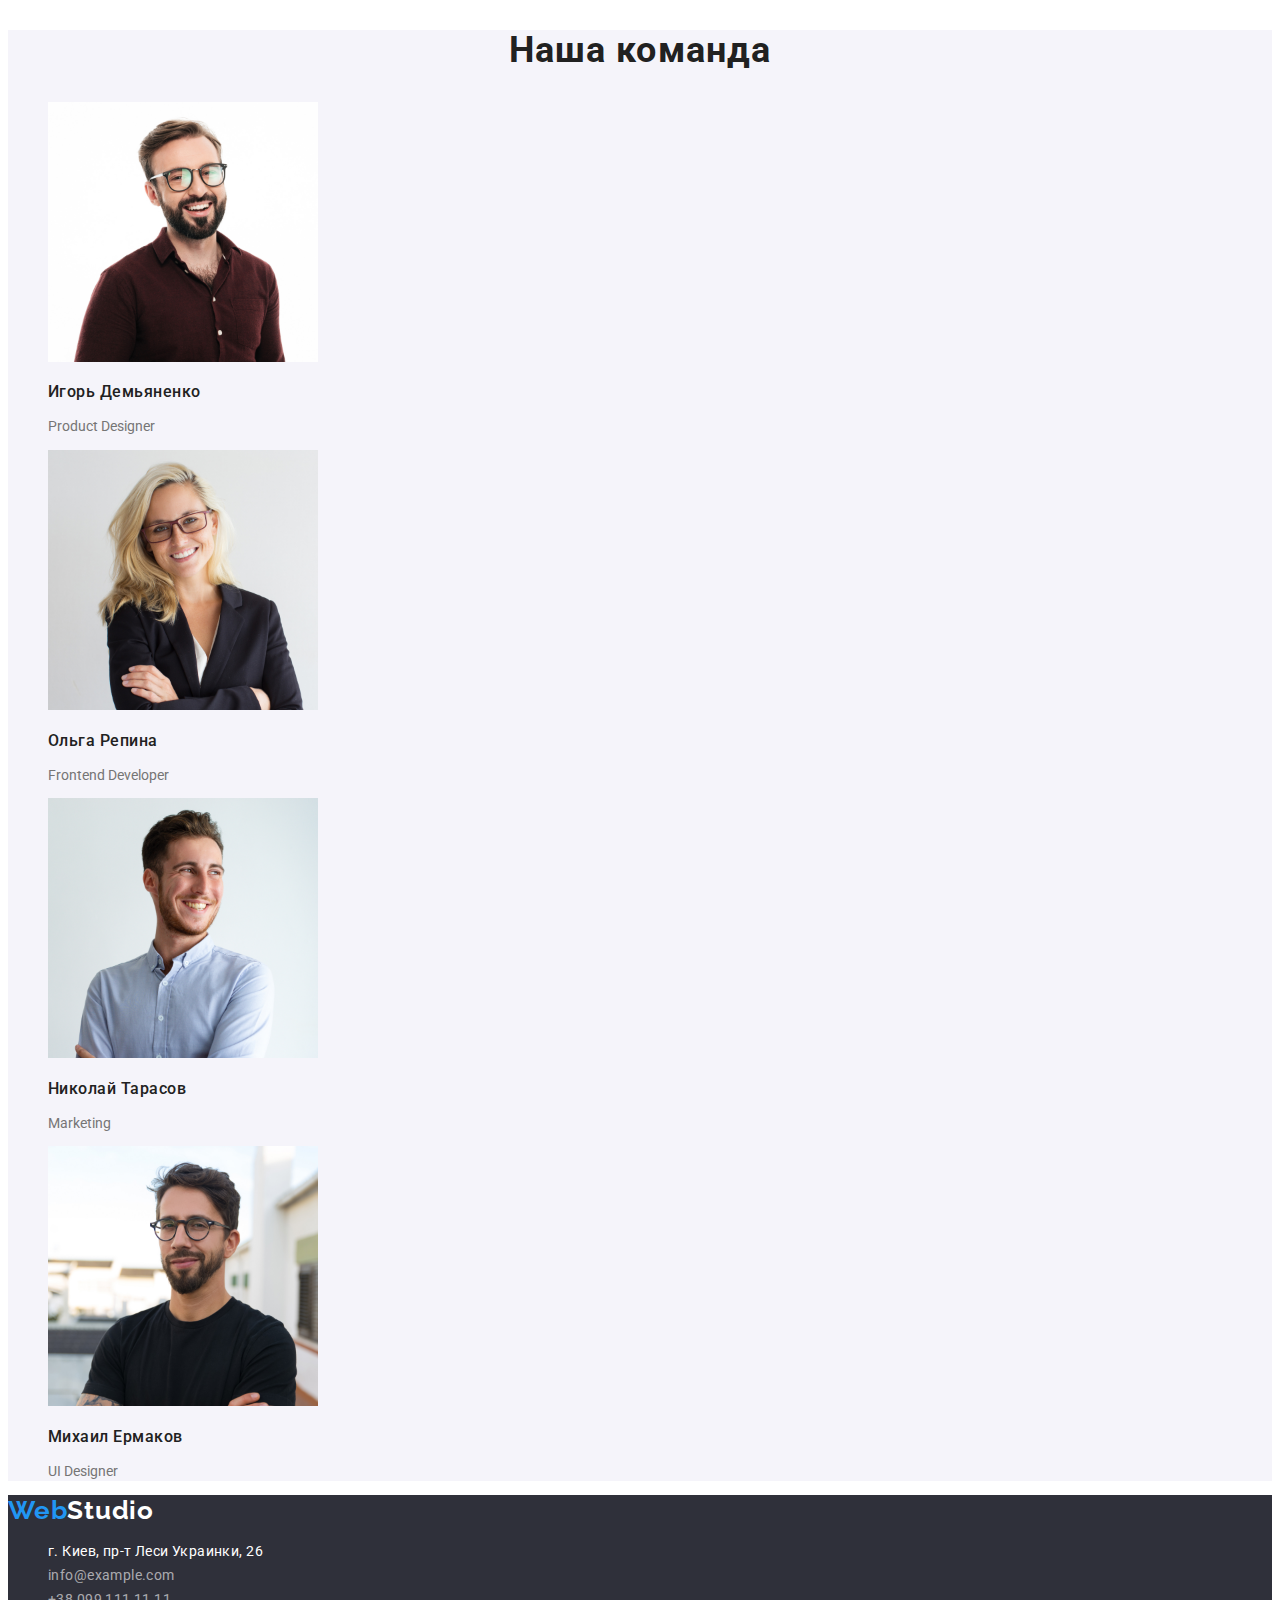
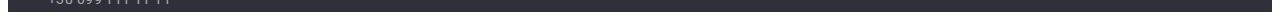
==== commit 61e75d93: "після валідатора" ====
--- a/index.html
+++ b/index.html
@@ -5,11 +5,11 @@
   <meta http-equiv="X-UA-Compatible" content="IE=edge">
   <meta name="viewport" content="width=device-width, initial-scale=1.0">
   <title>WebStudio</title>
-  <link rel="stylesheet" href="./css/styles.css">
   <link rel="preconnect" href="https://fonts.googleapis.com">
   <link rel="preconnect" href="https://fonts.gstatic.com" crossorigin>
   <link href="https://fonts.googleapis.com/css2?family=Raleway:wght@700&family=Roboto:wght@400;500;700;900&display=swap"
     rel="stylesheet">
+      <link rel="stylesheet" href="./css/styles.css">
 </head>
 <body>
   <!-- Шапка сторінки з логотипом (верхній блок)-->
@@ -32,12 +32,12 @@
   <main>
     <!--Эффективные решения для вашего бизнеса-->
       <section class="order">
-      <h1 class="section-title">Эффективные решения для вашего бизнеса</h1>
-      <button type="button" class="button"> <span class="button-text">Заказать услугу</span> </button>
+      <h1 class="section-title one">Эффективные решения для вашего бизнеса</h1>
+      <button type="button" class="button"> Заказать услугу</button>
     </section>
     <!--Чем мы занимаемся-->
     <section class="section feature">
-      <h2 class="section-title">Особенности</h2>
+      <h2 class="feature-title">Особенности</h2>
         <ul class="feature-list list">
           <li>
             <h3 class="title">Внимание к деталям</h3>
@@ -58,7 +58,7 @@
             </ul>
       </section>
       <section class="section">
-        <h2 class="section-title">Чем мы занимаемся</h2>
+        <h2 class="section-title work">Чем мы занимаемся</h2>
         <ul class="list">
           <li><img src="./images/box1.jpg" alt="photo1" width="370"></li>
           <li><img src="./images/box2.jpg" alt="photo2" width="370"></li>
@@ -66,36 +66,36 @@
         </ul>
       </section>
     <!--Наша команда-->
-    <section class="section">
-      <h2 class="section-title">Наша команда</h2>
-      <ul class="team list">
+    <section class="section team">
+      <h2 class="section-title team">Наша команда</h2>
+      <ul class="team-list list">
         <li>
           <img src="./images/img.jpg" alt="Игорь Демьяненко" width="270">
-          <h3 class="title" >Игорь Демьяненко</h3>
+          <h3 class="title team" >Игорь Демьяненко</h3>
           <p>Product Designer</p>
         </li>
         <li>
           <img src="./images/img(1).jpg" alt="Ольга Репина" width="270">
-          <h3 class="title" >Ольга Репина</h3>
+          <h3 class="title team" >Ольга Репина</h3>
           <p>Frontend Developer</p>
         </li>
         <li>
           <img src="./images/img(2).jpg" alt="Николай Тарасов" width="270">
-          <h3 class="title" >Николай Тарасов</h3>
+          <h3 class="title team" >Николай Тарасов</h3>
           <p>Marketing</p>
         </li>
         <li>
           <img src="./images/img(3).jpg" alt="Михаил Ермаков" width="270">
-          <h3 class="title" >Михаил Ермаков</h3>
+          <h3 class="title team" >Михаил Ермаков</h3>
           <p>UI Designer</p>
         </li>
       </ul>
     </section>
   </main>
   <!-- Підвал сторінки (нижня частина)-->
-  <footer>
+  <footer class="footer-list">
     <!-- Копірайт -->
-    <a class="logo" href="./index.html"> <span class="logo-web">Web</span>Studio</a>
+    <a class="logo-footer" href="./index.html"> <span class="logo-web">Web</span>Studio</a>
     <!-- Посилання на соцмережі -->
     <address>
     <ul class="contact list">
--- a/css/styles.css
+++ b/css/styles.css
@@ -9,50 +9,42 @@
 }
 
 body {
-  font-family: 'Roboto', 'Raleway', sans-serif;
-  background: #fff;
-  color: var(--primary-text-color);
+font-family: Roboto, Raleway, sans-serif;
+background: #fff;
+color: var(--primary-text-color);
+font-size: 14px;
+line-height: 1.33;
 }
 
 .list{
-  list-style: none;
+list-style: none;
 }
 
 .logo {
-width: 145px;
-height: 31px;
-left: 215px;
-top: 24px;
 font-family: 'Raleway';
-font-style: normal;
 font-weight: 700;
 font-size: 26px;
-line-height: 31px;
+line-height: 1.2;
 letter-spacing: 0.03em;
 color: black;
 text-decoration:none;
 }
 
 .logo:hover{
-  color: var(--link-hover-color);
+color: var(--link-hover-color);
 }
 
 .logo-web{
-  color: var(--link-hover-color)
+color: var(--link-hover-color)
 }
 
 /* site-nav */
 .site-nav .link {
 color: #212121;
-width: 68px;
-height: 16px;
-left: 679px;
-top: 32px;
-font-family: 'Roboto';
-font-style: normal;
-font-weight: 500;
-font-size: 14px;
-line-height: 16px;
+font-style: normal;
+font-weight: 500;
+font-size: 14px;
+line-height: 1.2;
 letter-spacing: 0.02em;
 text-decoration:none;
 }
@@ -60,36 +52,35 @@
 .site-nav .link:hover,
 .site-nav .link:focus
 {
-  color: var(--link-hover-color);
+color: var(--link-hover-color);
 }
 
 .haeder-contact .h-link {
-  color: var(--primary-text-color);
-  text-decoration:none;
-  width: 122px;
-height: 16px;
-left: 1263px;
-top: 32px;
-font-family: 'Roboto';
-font-style: normal;
-font-weight: 500;
-font-size: 14px;
-line-height: 16px;
+color: var(--primary-text-color);
+text-decoration:none;
+font-style: normal;
+font-weight: 500;
+font-size: 14px;
+line-height: 1.2;
 letter-spacing: 0.02em;
 }
 
 .haeder-contact .h-link:hover,
 .haeder-contact .h-link:focus 
 {
-  color: var(--link-hover-color)
+color: var(--link-hover-color)
 }
  
 /* section */
 .section-title{
-  color: var(--title-color);
+color: var(--title-color);
 }
 
 /* features  Особенности*/
+.feature-title{
+display : none;
+}
+
 .feature-list .title {
 color: var(--title-color);
 }
@@ -100,44 +91,137 @@
 
 /* button */
 .button {
-background-color: var(--link-hover-color);
-width: 200px;
-height: 50px;
-left: 700px;
-top: 430px;
+background: var(--link-hover-color);
 box-shadow: 0px 4px 4px rgba(0, 0, 0, 0.15);
 border-radius: 4px;
 border: none;
-
-}
-
-.button-text{
+border-radius: 4px;
+font-weight: 700;
+font-size: 16px;
+line-height: 1.88;
+display: flex;
+align-items: center;
+text-align: center;
+letter-spacing: 0.06em;
+color: #FFFFFF;
+}
+
+
+.order{
+background-color: var(--primary-bg-color);
+}
+.section-title.one{
+font-weight: 900;
+font-size: 44px;
+line-height: 1.36;
+text-align: center;
+letter-spacing: 0.06em;
+text-transform: uppercase;
 color: #fff;
-width: 136px;
-height: 30px;
-left: 732px;
-top: 440px;
+
+}
+
+.section-title.work,
+.section-title.team{
+font-weight: 700;
+font-size: 36px;
+line-height: 1.15;
+text-align: center;
+letter-spacing: 0.03em;
+}
+
+.team {
+  background: #F5F4FA;
+}
+
+.title.team {
+color: var(--title-color);
+font-weight: 500;
+font-size: 16px;
+line-height: 1.19;
+letter-spacing: 0.03em;
+}
+
+.logo-footer{
+  font-family: 'Raleway';
+font-weight: 700;
+font-size: 26px;
+line-height: 1.2;
+letter-spacing: 0.03em;
+color: #fff;
+text-decoration:none;
+}
+
+.logo-footer:hover{
+color: var(--link-hover-color);
+}
+.footer-list{
+background-color: var(--primary-bg-color);
+}
+
+.contact-adres{
 font-family: 'Roboto';
 font-style: normal;
-font-weight: 700;
+font-weight: 400;
+font-size: 14px;
+line-height: 1.71;
+letter-spacing: 0.03em;
+text-decoration:none;
+color: #FFFFFF;
+}
+
+.contact-mail, .contact-tel{
+color:rgba(255, 255,255, 0.6);
+font-style: normal;
+font-weight: 400;
+font-size: 14px;
+line-height: 1.71;
+letter-spacing: 0.03em;
+text-decoration:none;
+}
+
+.contact-adres:hover,
+.contact-mail:hover,
+.contact-tel:hover{
+  color: var(--link-hover-color);
+}
+
+.contact-adres:focus,
+.contact-mail:focus,
+.contact-tel:focus{
+  color: var(--link-hover-color);
+}
+
+/* PORTFOLIO STYLES */
+.portf-title {
+  display : none
+}
+
+.button-portf{
+background: #F5F4FA;
+border: none;
+border-radius: 4px;
+font-weight: 500;
 font-size: 16px;
-line-height: 30px;
-align-items: center;
-text-align: center;
+line-height: 1.62;
+text-align: center;
+letter-spacing: 0.03em;
+}
+
+.button-portf:hover{
+background: #2196F3;
+box-shadow: 0px 3px 1px rgba(0, 0, 0, 0.1), 0px 1px 2px rgba(0, 0, 0, 0.08), 0px 2px 2px rgba(0, 0, 0, 0.12);
+color: #FFFFFF;
+
+}
+
+.portf-list-title{
+font-weight: 700;
+font-size: 18px;
+line-height: 2;
 letter-spacing: 0.06em;
-
-}
-
-
-
-
-
-/* 
-.order > .section-title{
-  color: #FFFFFF
-} */
-
-
+color: var(--title-color);
+}
 
 /*
 колір основного тексту #212121
@@ -148,37 +232,6 @@
 колір background наша команда #F5F4FA ;
 колір
 
-header {
-  position: absolute;
-width: 1600px;
-height: 80px;
-left: 0px;
-top: 0px;
-background: #FFFFFF;
-}
-
-.logo {
-  position: absolute;
-width: 145px;
-height: 31px;
-left: 215px;
-top: 24px;
-font-family: 'Raleway';
-font-style: normal;
-font-weight: 700;
-font-size: 26px;
-line-height: 31px;
-letter-spacing: 0.03em;
-color: black;
-}
-
-.site-nav {
-position: absolute;
-width: 294px;
-height: 16px;
-left: 453px;
-top: 32px;
-}
 
 .haeder-contact-mail {
 position: absolute;
@@ -210,3 +263,7 @@
 color: #757575;
 
 }*/
+
+/* button{
+  font-family: inherit;
+} */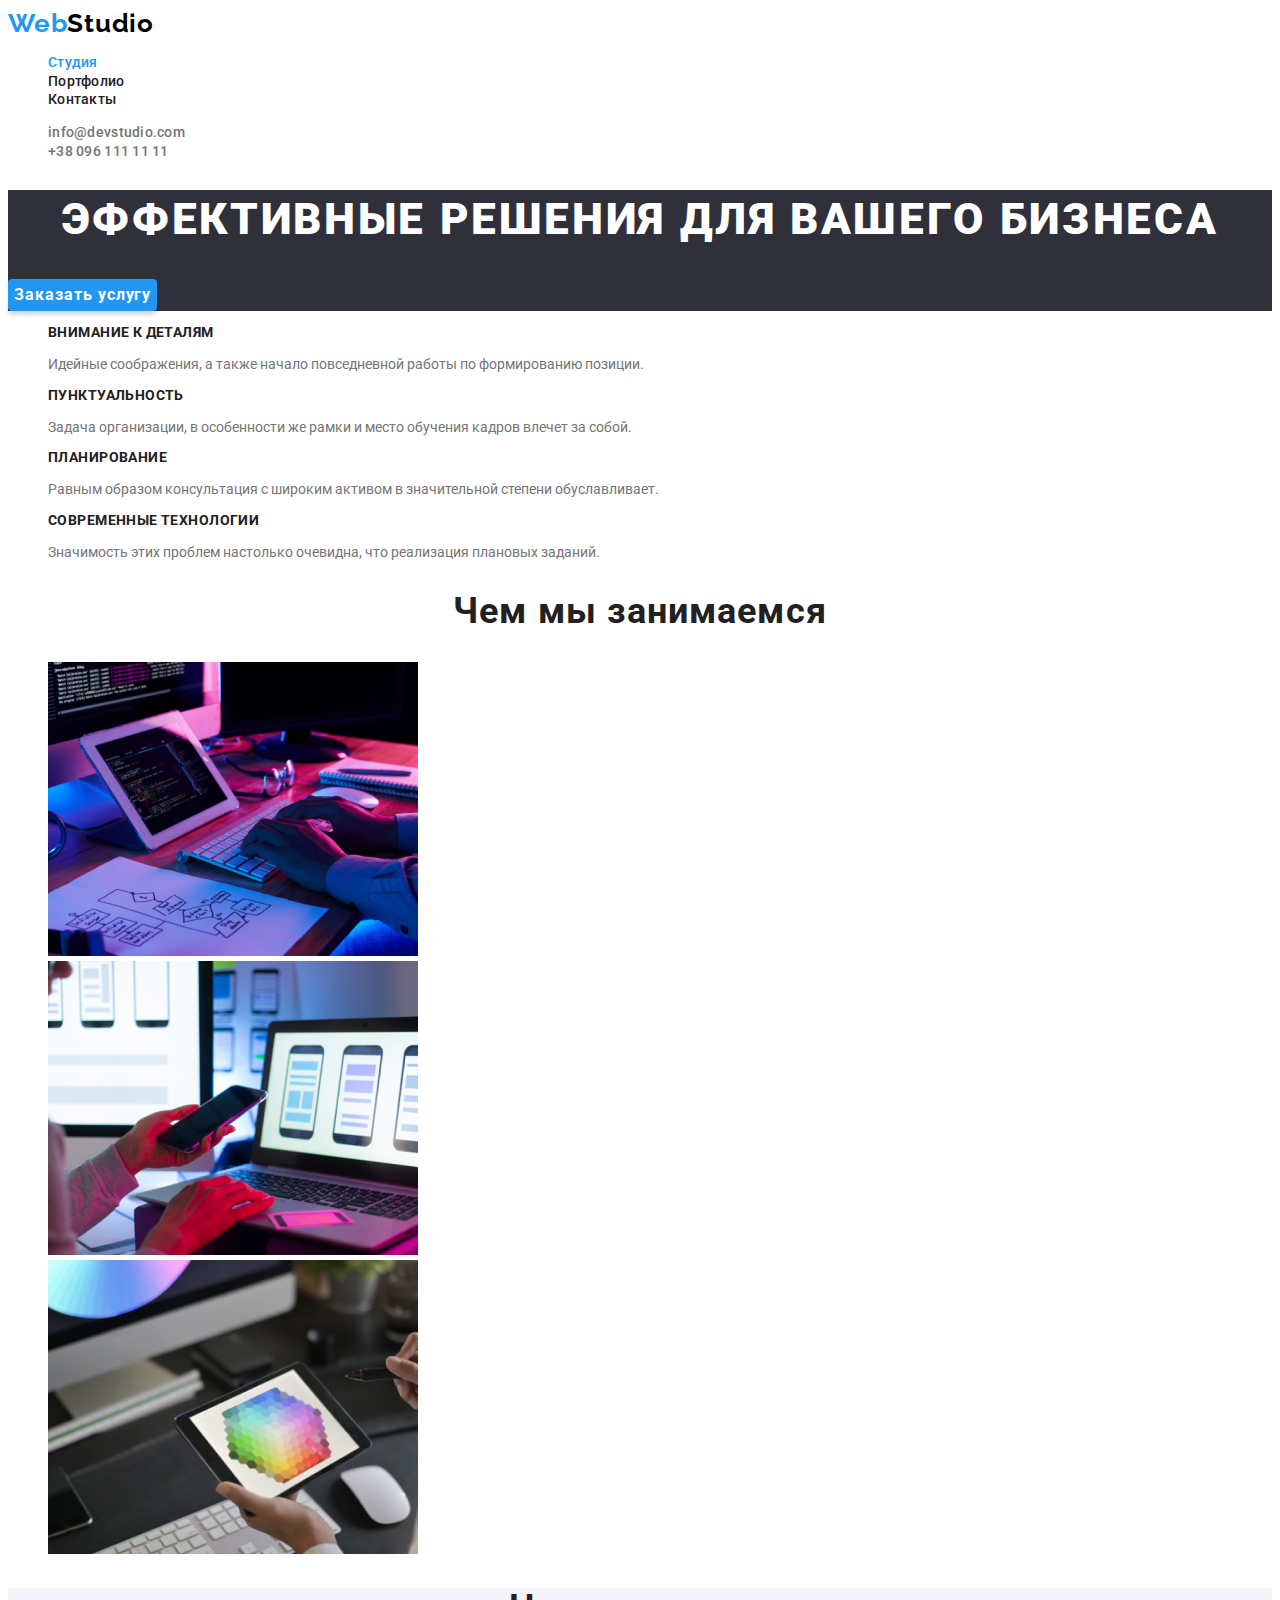
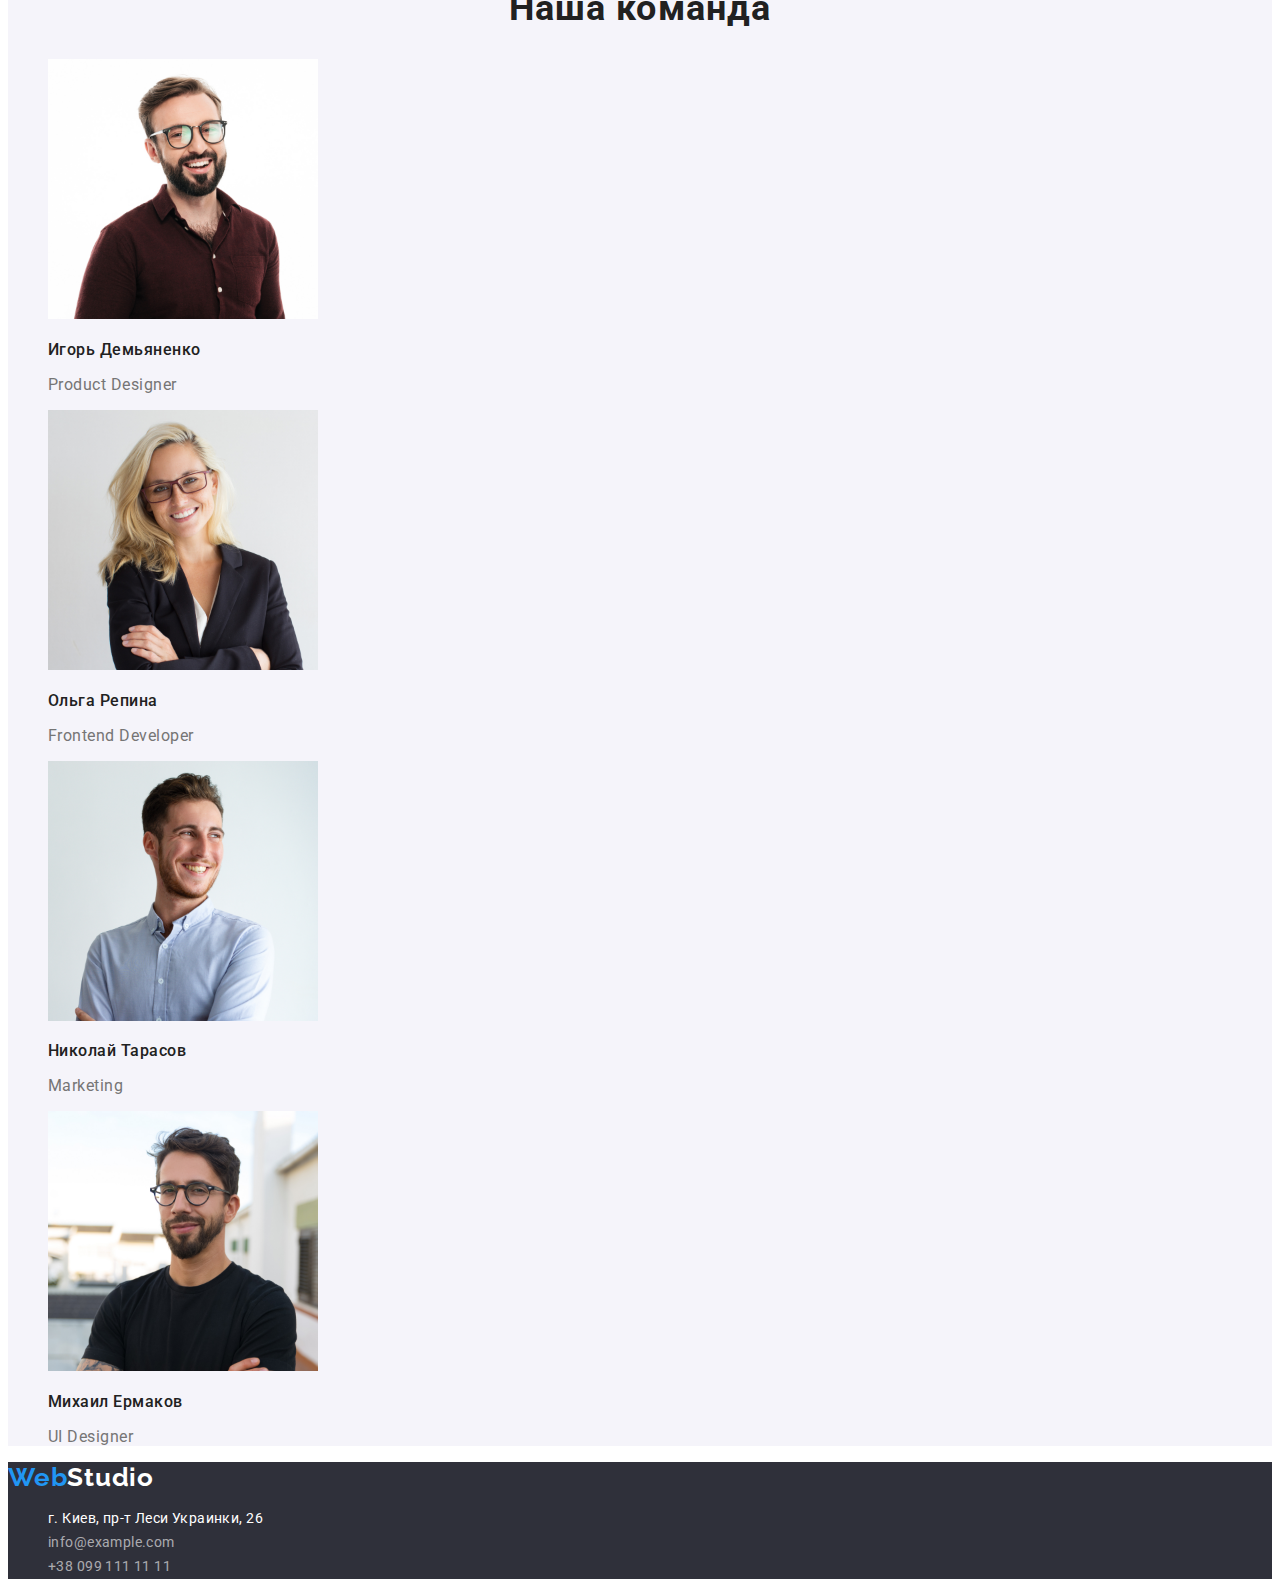
==== commit 59deea7b: "оновлений css" ====
--- a/index.html
+++ b/index.html
@@ -18,7 +18,7 @@
       <a class="logo" href="./index.html"><span class="logo-web">Web</span>Studio</a>
       <!-- Навігація на інші сторінки -->
         <ul class="site-nav list">
-          <li><a class="link" href="">Студия</a></li>
+          <li><a class="link studio" href="/index.html">Студия</a></li>
           <li><a class="link" href="./portfolio.html">Портфолио</a></li>
           <li><a class="link" href="">Контакты</a></li>
         </ul>
@@ -72,22 +72,22 @@
         <li>
           <img src="./images/img.jpg" alt="Игорь Демьяненко" width="270">
           <h3 class="title team" >Игорь Демьяненко</h3>
-          <p>Product Designer</p>
+          <p class="team-text">Product Designer</p>
         </li>
         <li>
           <img src="./images/img(1).jpg" alt="Ольга Репина" width="270">
           <h3 class="title team" >Ольга Репина</h3>
-          <p>Frontend Developer</p>
+          <p class="team-text">Frontend Developer</p>
         </li>
         <li>
           <img src="./images/img(2).jpg" alt="Николай Тарасов" width="270">
           <h3 class="title team" >Николай Тарасов</h3>
-          <p>Marketing</p>
+          <p class="team-text">Marketing</p>
         </li>
         <li>
           <img src="./images/img(3).jpg" alt="Михаил Ермаков" width="270">
           <h3 class="title team" >Михаил Ермаков</h3>
-          <p>UI Designer</p>
+          <p class="team-text">UI Designer</p>
         </li>
       </ul>
     </section>
--- a/css/styles.css
+++ b/css/styles.css
@@ -9,7 +9,7 @@
 }
 
 body {
-font-family: Roboto, Raleway, sans-serif;
+font-family: Roboto,sans-serif;
 background: #fff;
 color: var(--primary-text-color);
 font-size: 14px;
@@ -55,6 +55,11 @@
 color: var(--link-hover-color);
 }
 
+.link.studio{
+  color: var(--link-hover-color);
+}
+
+
 .haeder-contact .h-link {
 color: var(--primary-text-color);
 text-decoration:none;
@@ -83,16 +88,33 @@
 
 .feature-list .title {
 color: var(--title-color);
-}
-
-.team .title{
-  color: var(--title-color)
+font-weight: 700;
+font-size: 14px;
+line-height: 1.14;
+letter-spacing: 0.03em;
+text-transform: uppercase;
+}
+
+.team.title{
+  color: var(--title-color);
+  /* text-align: center; */
+}
+
+.team-text{
+  font-weight: 400;
+font-size: 16px;
+line-height: 1.19;
+/* text-align: center; */
+letter-spacing: 0.03em;
+
+color: #757575;
 }
 
 /* button */
 .button {
 background: var(--link-hover-color);
 box-shadow: 0px 4px 4px rgba(0, 0, 0, 0.15);
+font-family:inherit;
 border-radius: 4px;
 border: none;
 border-radius: 4px;
@@ -103,6 +125,7 @@
 align-items: center;
 text-align: center;
 letter-spacing: 0.06em;
+cursor: pointer;
 color: #FFFFFF;
 }
 
@@ -193,6 +216,10 @@
 }
 
 /* PORTFOLIO STYLES */
+.link.portfolio{
+  color: var(--link-hover-color);
+}
+
 .portf-title {
   display : none
 }
@@ -200,19 +227,21 @@
 .button-portf{
 background: #F5F4FA;
 border: none;
+font-family: inherit;
 border-radius: 4px;
 font-weight: 500;
 font-size: 16px;
 line-height: 1.62;
 text-align: center;
 letter-spacing: 0.03em;
-}
-
-.button-portf:hover{
+cursor: pointer;
+}
+
+.button-portf:hover,
+.button-portf:focus{
 background: #2196F3;
 box-shadow: 0px 3px 1px rgba(0, 0, 0, 0.1), 0px 1px 2px rgba(0, 0, 0, 0.08), 0px 2px 2px rgba(0, 0, 0, 0.12);
 color: #FFFFFF;
-
 }
 
 .portf-list-title{
@@ -221,6 +250,13 @@
 line-height: 2;
 letter-spacing: 0.06em;
 color: var(--title-color);
+}
+
+.portf-text{
+font-size: 16px;
+line-height: 1.88;
+letter-spacing: 0.03em; 
+color:var(--primary-text-color);
 }
 
 /*
@@ -264,6 +300,3 @@
 
 }*/
 
-/* button{
-  font-family: inherit;
-} */